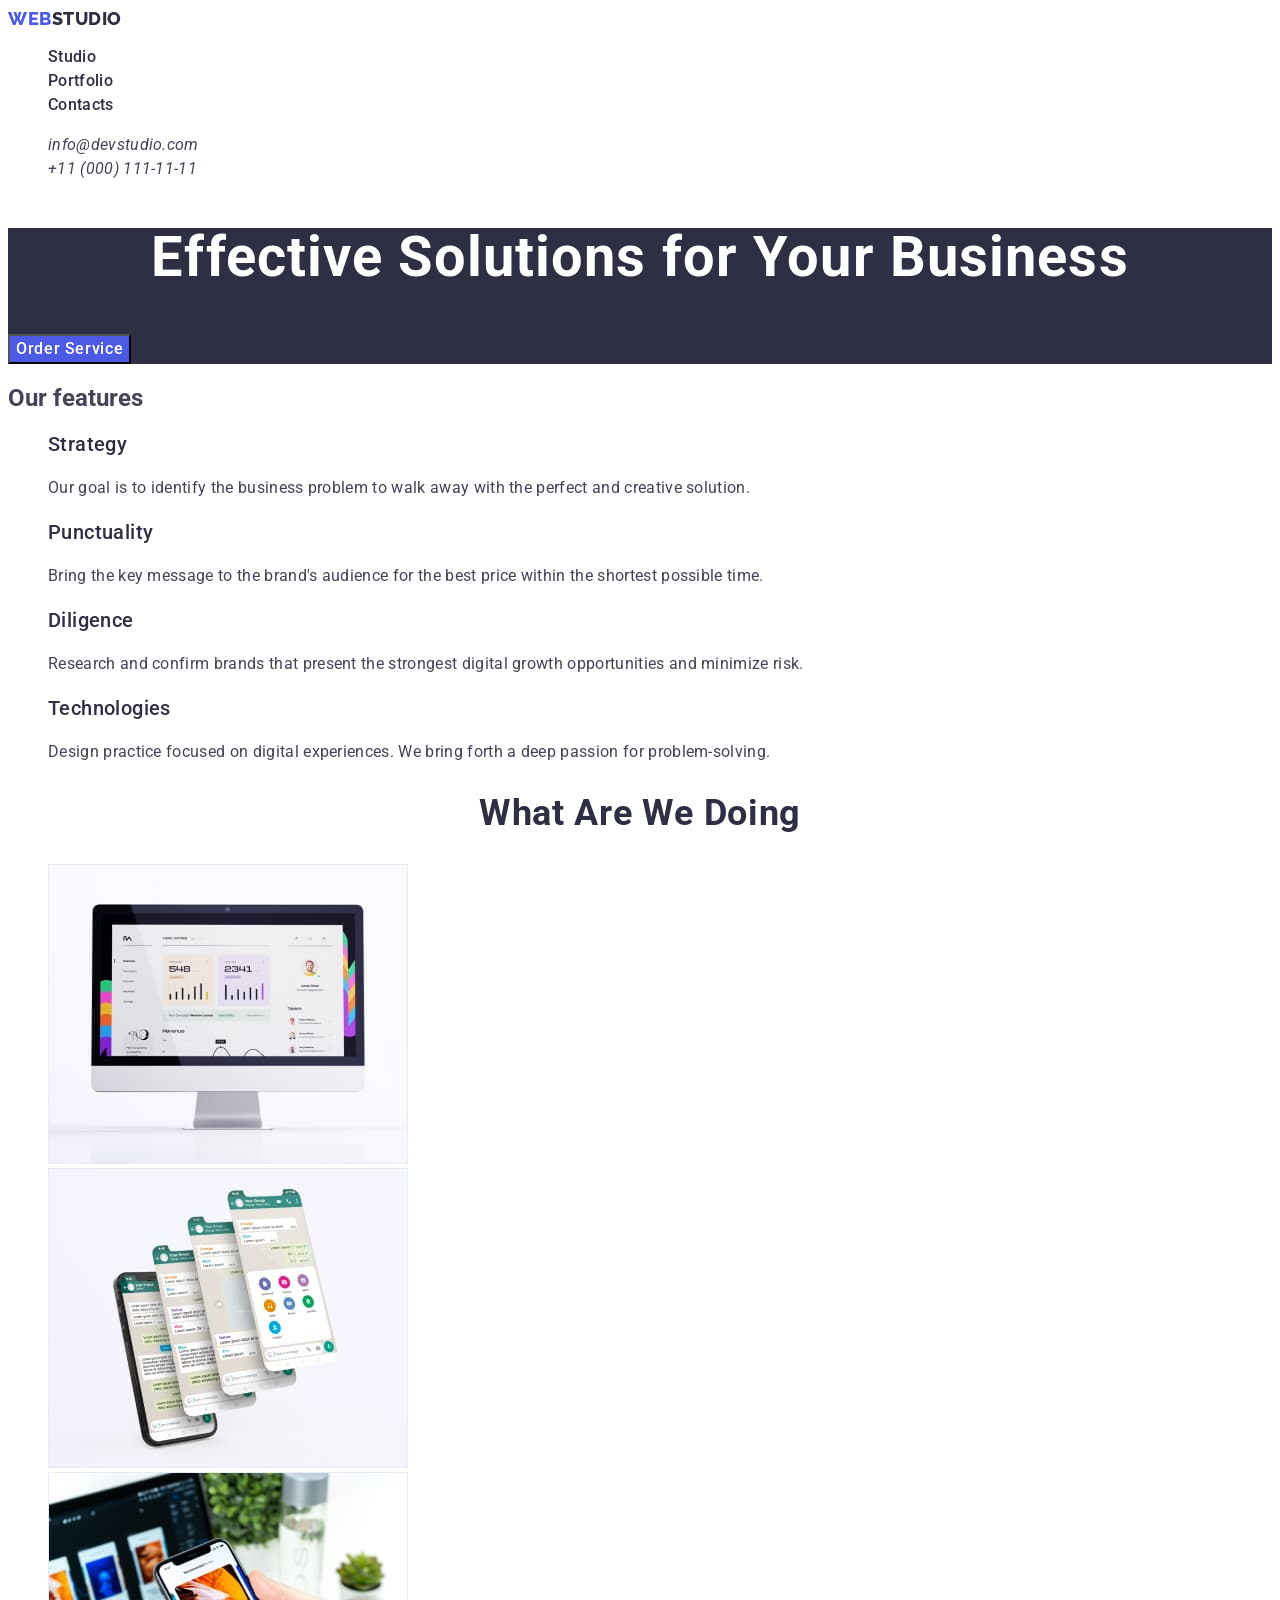
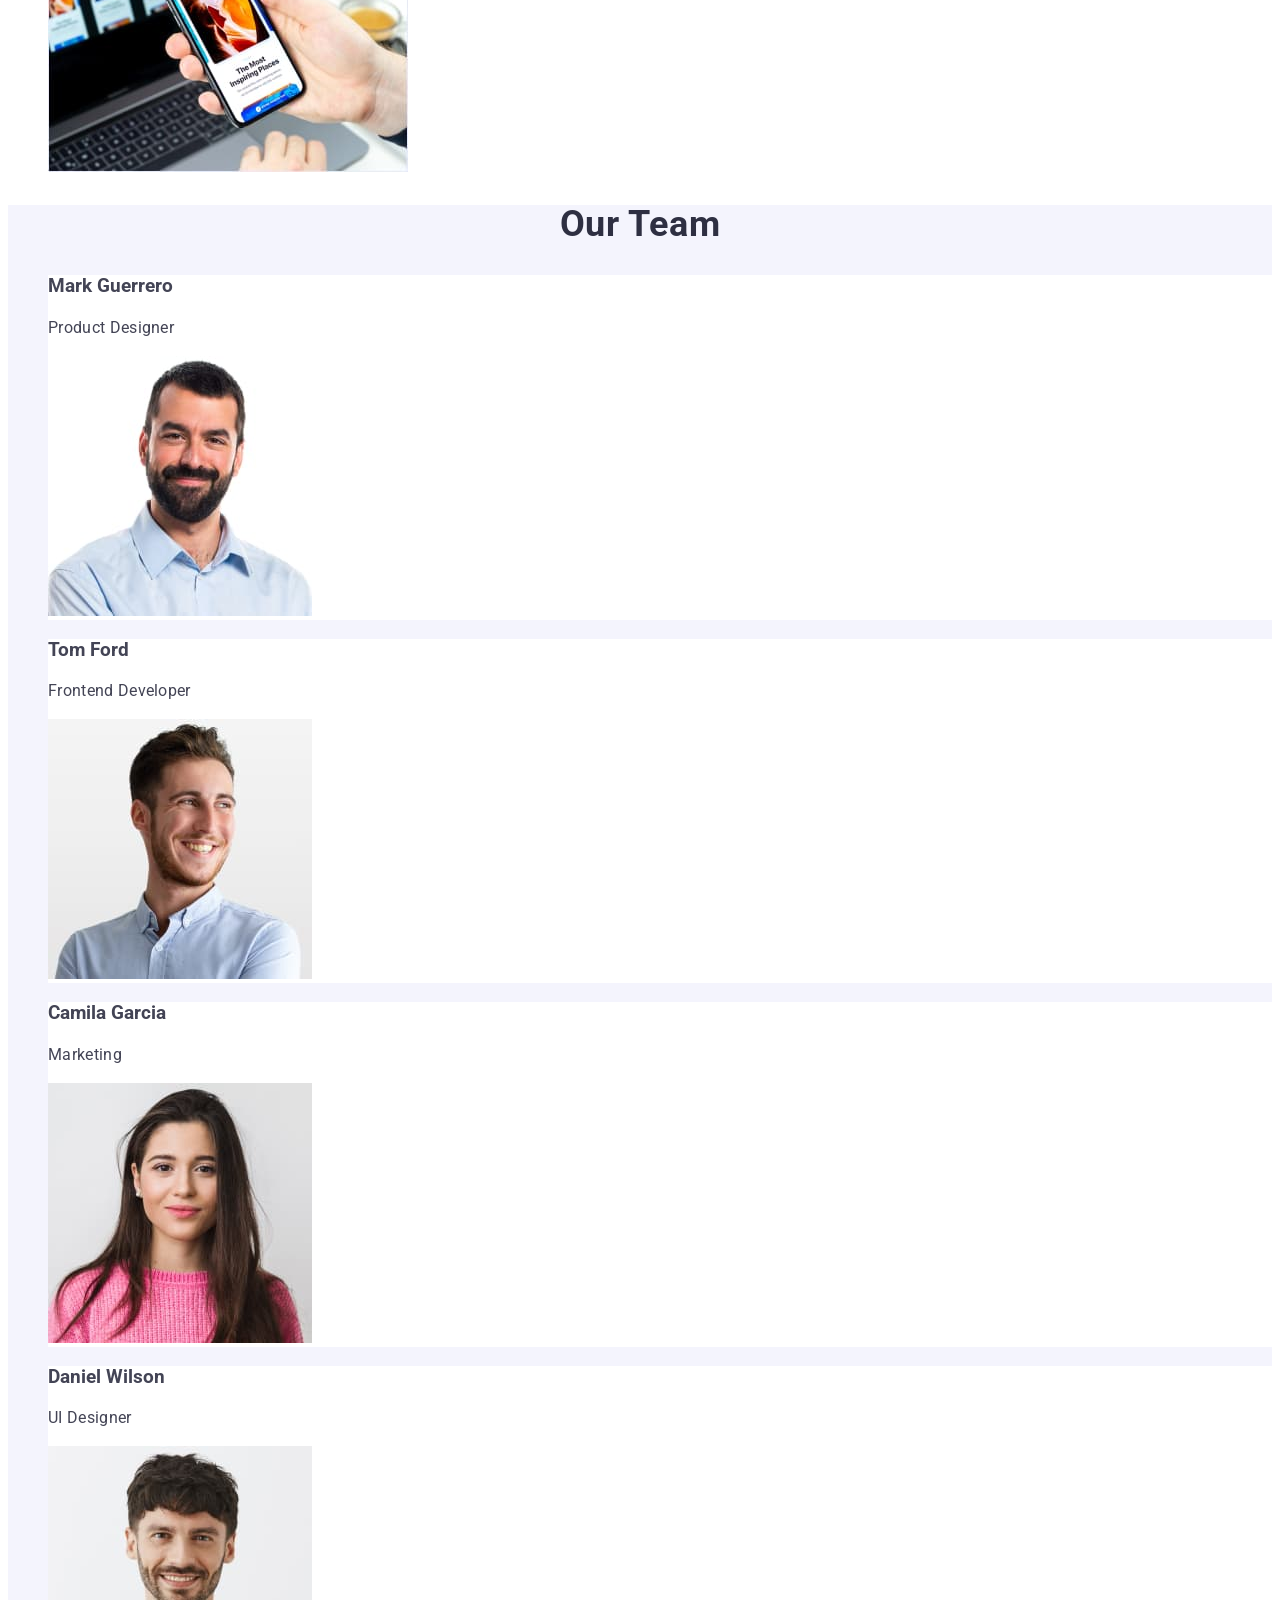
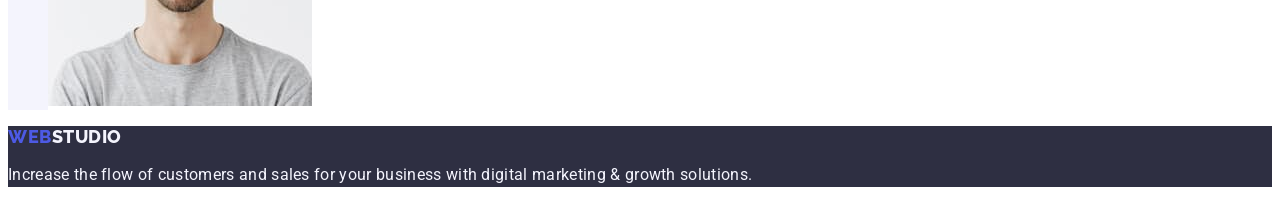
==== index.html @ c3717ebe "changes" ====
<!DOCTYPE html>
<html lang="en">
<head>
    <meta charset="UTF-8">
    <meta name="viewport" content="width=device-width, initial-scale=1.0">
    <title>Home work</title>
    <link rel="preconnect" href="https://fonts.googleapis.com">
    <link rel="preconnect" href="https://fonts.gstatic.com" crossorigin>
    <link href="https://fonts.googleapis.com/css2?family=Raleway:wght@800&family=Roboto:wght@400;500;700;900&display=swap"
        rel="stylesheet">
    <link rel="stylesheet" href="./css/styles.css">
</head>
<body>
    <header>
        <nav class="navigation">
            <a href="./index.html" class="navigation-logo link">
                Web<span class="logo-part">Studio</span>
            </a>

            <ul class="navigation-list list">
               
                <li class="list-item">
                    <a href="./index.html" class="item-link link">Studio</a>
                </li>
               
                <li class="list-item">
                    <a href="./portfolio.html" class="item-link link">Portfolio</a>
                </li>
                
                <li class="list-item">
                    <a href="" class="item-link link">Contacts</a>
                </li>
            
            </ul>
        </nav>

        <address class="contacts">
            <ul class="contacts-list list">
                
                <li class="list-item">
                    <a href="mailto:info@devstudio.com" class="item-link link">info@devstudio.com</a>
                </li>
                
                <li class="list-item">
                    <a href="tel:+110001111111" class="item-link link">+11 (000) 111-11-11</a>
                </li>
            
            </ul>
         </address>
    </header>

    <main>
        
        <section class="hero">
                <h1 class="hero-title">Effective Solutions for Your Business</h1>
                <button type="button" class="hero-button">Order Service</button>
        </section>
        

        <section class="features">
            <h2 class="features-title">Our features</h2>
            <ul class="features-list list">
                <li class="list-item">
                    <h3 class="item-title">Strategy</h3>
                    <p class="item-text">Our goal is to identify the business
                    problem to walk away with the perfect and creative solution.</p>
                </li>
                <li class="list-item">
                    <h3 class="item-title">Punctuality</h3>
                    <p class="item-text">Bring the key message to the brand's audience for the best price within the shortest possible time.</p>
                </li>
                <li class="list-item">
                    <h3 class="item-title">Diligence</h3>
                    <p class="item-text">Research and confirm brands that present the strongest digital growth opportunities and minimize risk.</p>
                </li>
                <li class="list-item">
                    <h3 class="item-title">Technologies</h3>
                    <p class="item-text">Design practice focused on digital experiences. We bring forth a deep passion for problem-solving.</p>
                </li>
            </ul>
        </section>

        <section class="work">
            <h2 class="work-title">What are we doing</h2>
            <ul class="work-list list">
                <li class="work-item">
                    <img src="./images/img1.jpg" alt="Monitor displaying statistics" width="360">
                </li>
                <li class="work-item">
                    <img src="./images/img2(1).jpg" alt="Mobile phone and correspondence" width="360">
                </li>
                <li class="work-item">
                    <img src="./images/img3(1).jpg" alt="Mobile phone and laptop with images on screen" width="360">
                </li>
            </ul>
        </section>

        <section class="team">
            <h2 class="team-title">Our Team</h2>
            <ul class="team-list list">
                <li class="list-item">
                    <h3 class="item title">Mark Guerrero</h3>
                    <p class="item-text">Product Designer</p>
                    <img src="./images/img(1).jpg" alt="photo of a company employee" width="264">
                </li>
                <li class="list-item">
                    <h3 class="item title">Tom Ford</h3>
                    <p class="item-text">Frontend Developer</p>
                    <img src="./images/img(2)(1)(1).jpg" alt="photo of a company employee" width="264">
                </li>
                <li class="list-item">
                    <h3 class="item title">Camila Garcia</h3>
                    <p class="item-text">Marketing</p>
                    <img src="./images/img(3)(1)(1).jpg" alt="photo of a company employee" width="264">
                </li>
                <li class="list-item">
                    <h3 class="item title">Daniel Wilson</h3>
                    <p class="item-text">UI Designer</p>
                    <img src="./images/img(4)(1).jpg" alt="photo of a company employee" width="264">
                </li>
            </ul>
        </section>
    </main>

    <footer class="second-logo">
        <a href="./index.html" class="second-logo-link link">
            Web<span class="second-logo-part">Studio</span>
        </a>
        <p class="second-logo-text">Increase the flow of customers and sales for your business with digital marketing & growth solutions.</p>
    </footer>
</body>
</html>
---- css/styles.css ----
:root {
     --main-text-color: #434455;
     --secondary-text-color: #2E2F42;
     --main-bg-color: #FFF;
     --secobdary-bg-color: #F4F4FD;
     --main-focus-color: #4D5AE5;
     --secondary-focus-color: #404BBF;
}

body {
     font-family: 'Roboto', sans-serif;
     background-color: var(--main-bg-color);
     color: var(--main-text-color)
}

.link {
     text-decoration: none;
}

.list {
     list-style: none;
}

/* logo */

.navigation-logo {
      font-size: 18px;
      font-family: 'Raleway', sans-serif;
      font-weight: 800;
      line-height: 1.17;
      letter-spacing: 0.54px;
      text-transform: uppercase;
      color: var(--main-focus-color);
}

.logo-part {
     color: var(--secondary-text-color);
}

/* Header navigation */

.navigation-list .item-link {
     font-size: 16px;
     font-weight: 500;
     line-height: 1.5;
     letter-spacing: 0.02em;
     color: var(--secondary-text-color);
}

.navigation-list .item-link:hover,
.navigation-list .item-link:focus {
     color: var(--secondary-focus-color);
}

.contacts-list .item-link {
      font-size: 16px;
      line-height: 1.5;
      letter-spacing: 0.02em;
      color: var(--main-text-color);
}

.contacts-list .item-link:hover,
.contacts-list .item-link:focus {
     color: var(--secondary-focus-color);
}

/* Hero section */

.hero {
     background-color: var(--secondary-text-color);
}

.hero-title {
      font-size: 56px;
      font-weight: 700;
      line-height: 1.07;
      letter-spacing: 0.02em;
      text-align: center;
      color: var(--main-bg-color);
}

.hero-button {
      font-size: 16px;
      font-family: 'Roboto', sans-serif;
      font-weight: 500;
      line-height: 1.5;
      letter-spacing: 0.04em;
      background-color: var(--main-focus-color);
      color: var(--main-bg-color);
      cursor: pointer;
}

.hero-button:hover,
.hero-button:focus {
     background-color: var(--secondary-focus-color);
}

/* Features section */

.features-list .item-title {
      font-size: 20px;
      font-family: Roboto;
      font-weight: 500;
      line-height: 1.2;
      letter-spacing: 0.02em;
      color: var(--secondary-text-color);
}

.features-list .item-text {
      font-size: 16px;
      line-height: 1.5;
      letter-spacing: 0.02em;
      color: var(--main-text-color);
}

/* Work section */

.work-title {
      font-size: 36px;
      font-weight: 700;
      line-height: 1.11;
      letter-spacing: 0.02em;
      text-transform: capitalize;
      text-align: center;
      color: var(--secondary-text-color);
}

/* Team section */

.team {
     background-color: var(--secobdary-bg-color);
}

.team-title {
      font-size: 36px;
      font-weight: 700;
      line-height: 1.11;
      letter-spacing: 0.02em;
      text-transform: capitalize;
      text-align: center;
      color: var(--secondary-text-color);
}

.team-list .list-item {
     background-color: var(--main-bg-color);
}

.team-list .item-title {
      font-size: 20px;
      font-weight: 500;
      line-height: 1.2;
      letter-spacing: 0.02em;
      color: var(--secondary-text-color);
}

.team-list .item-text {
      font-size: 16px;
      line-height: 1.5;
      letter-spacing: 0.02em;
      color: var(--main-text-color);
}

/* Footer */

.second-logo {
     background-color: var(--secondary-text-color);
}

.second-logo-link {
      font-size: 18px;
      font-family: 'Raleway', sans-serif;
      font-weight: 800;
      line-height: 1.17;
      letter-spacing: 0.03em;
      text-transform: uppercase;
      color: var(--main-focus-color);
}

.second-logo-part {
     color: var(--secobdary-bg-color);
}

.second-logo-text {
      font-size: 16px;
      line-height: 1.5;
      letter-spacing: 0.02em;
      color: var(--secobdary-bg-color);
}

/* Portfolio services */

.services-list .item-button {
      font-size: 16px;
      font-family: 'Roboto', sans-serif;
      font-weight: 500;
      line-height: 1.5;
      letter-spacing: 0.04em;
      color: var(--main-focus-color);
      background-color: var(--secobdary-bg-color);
      cursor: pointer;
}

.services-list .item-button:hover,
.services-list .item-button:focus {
     color: var(--main-bg-color);
     background-color: var(--secondary-focus-color);
}

/* Images */

.images-list .item-title {
      font-size: 20px;
      font-weight: 500;
      line-height: 1.2;
      letter-spacing: 0.02em;
      color: var(--secondary-text-color);
}

.images-list .item-text {
      font-size: 16px;
      line-height: 1.5;
      letter-spacing: 0.02em;
      color: var(--main-text-color)
}
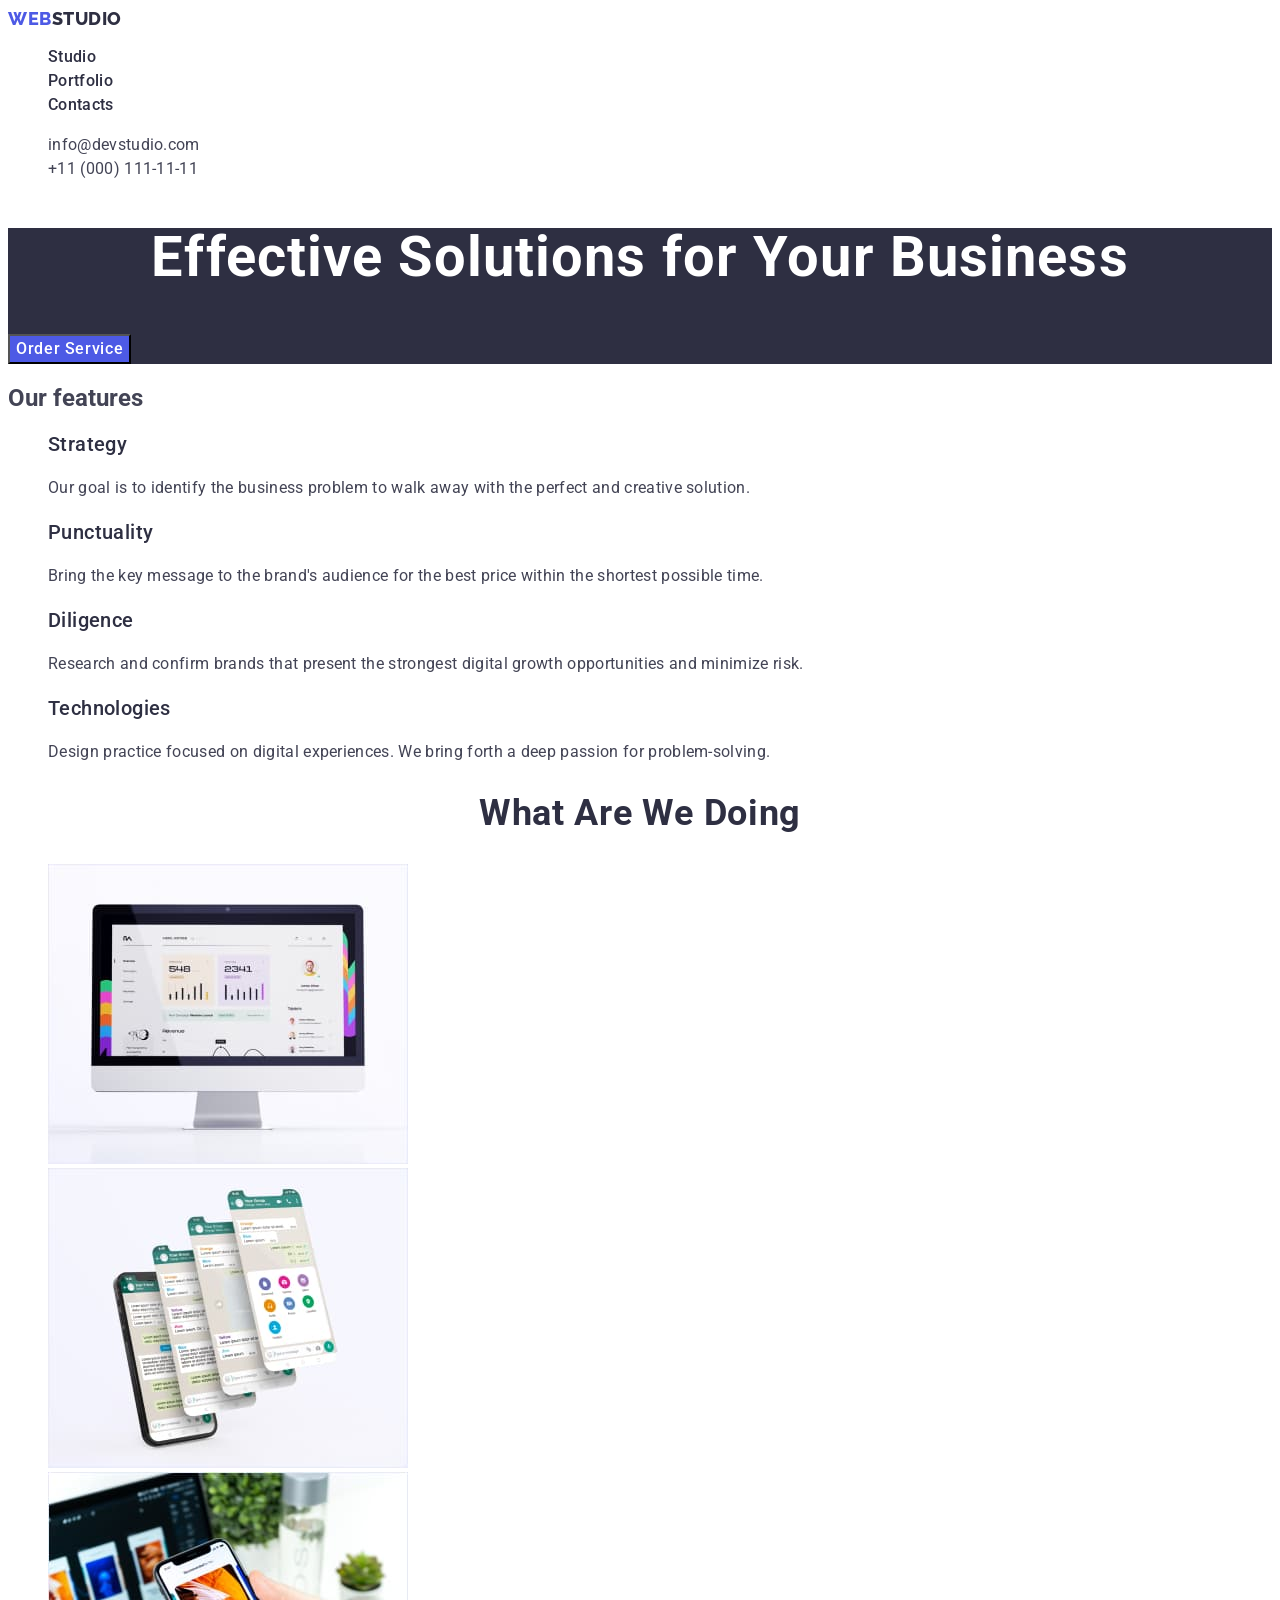
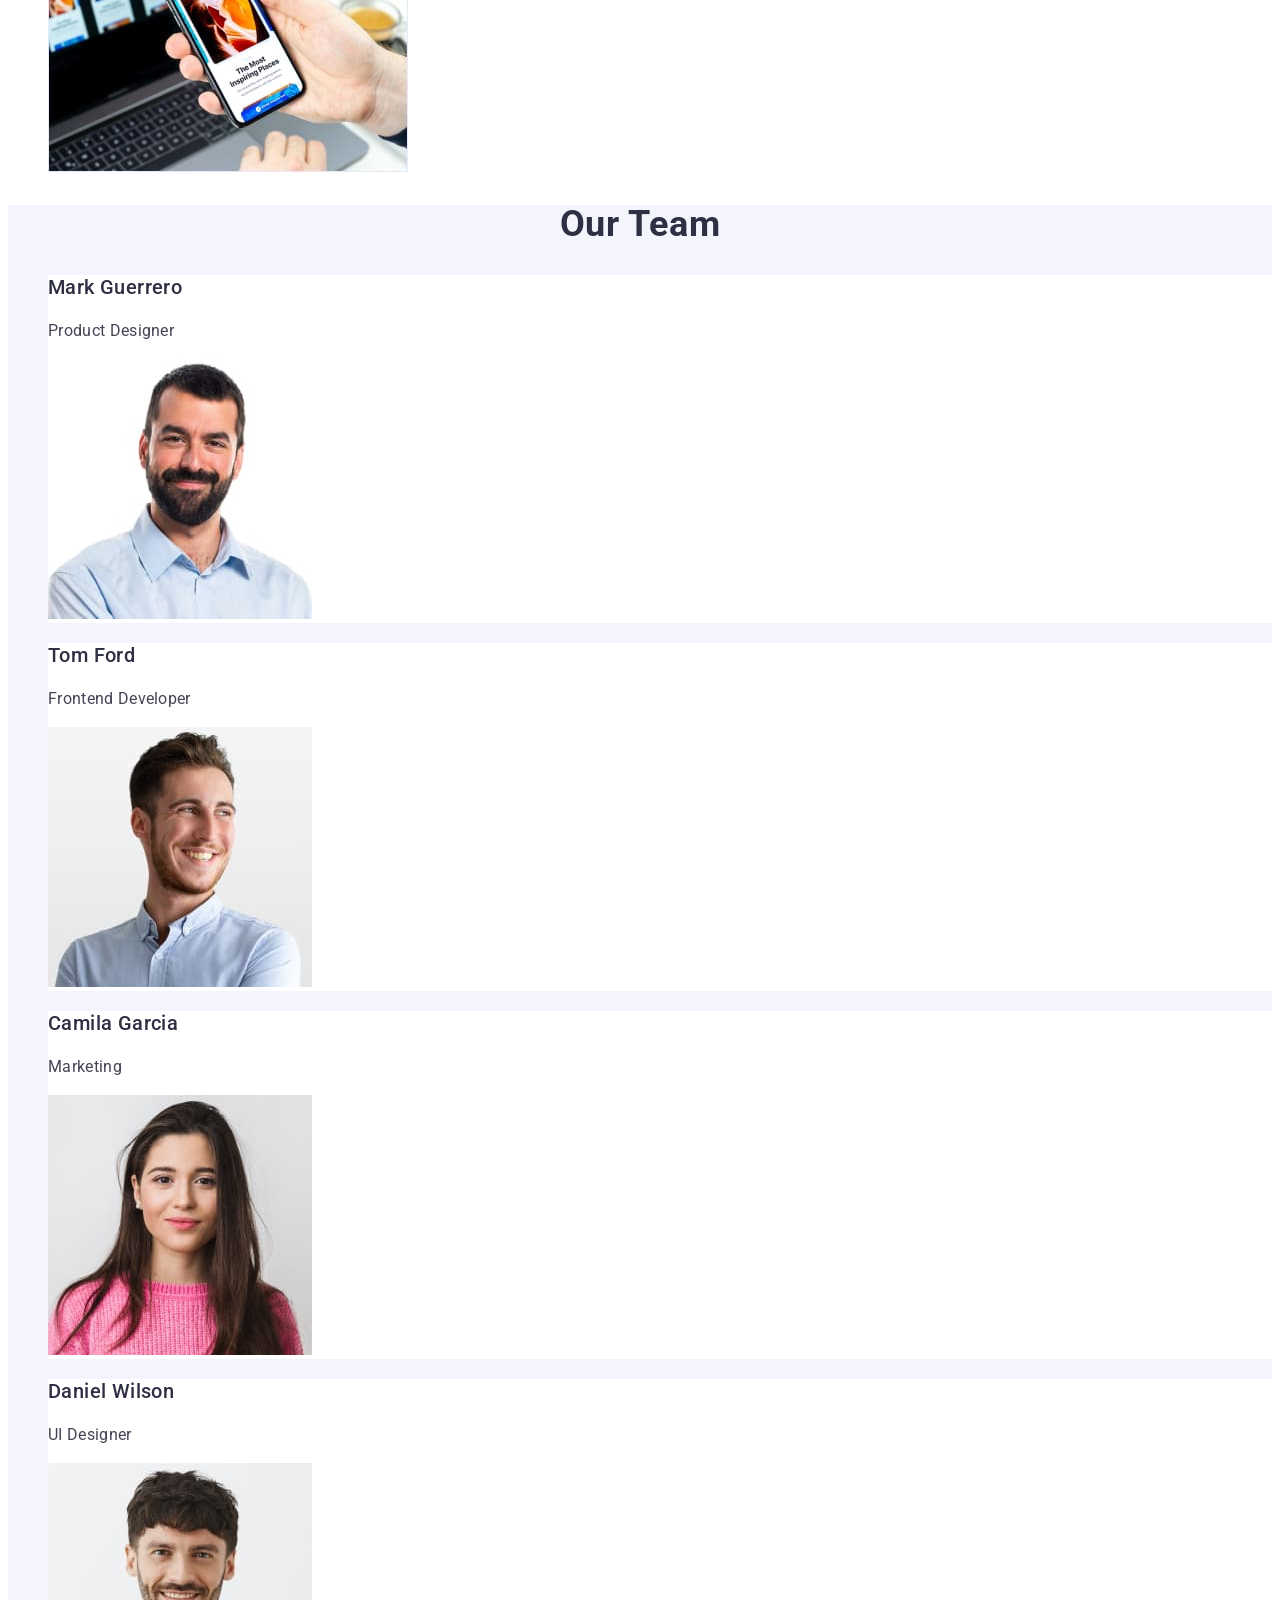
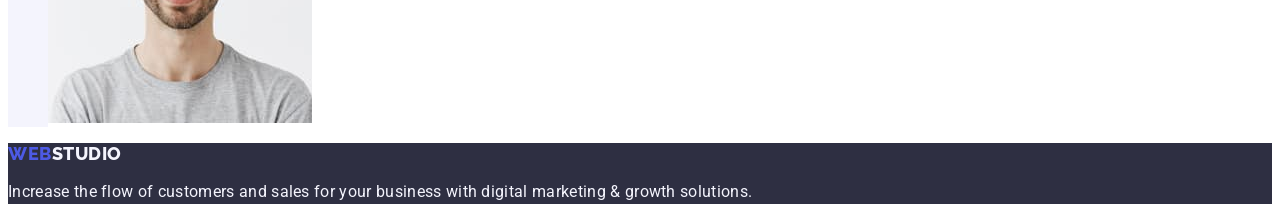
==== commit 7fc6967f: "changes" ====
--- a/index.html
+++ b/index.html
@@ -34,7 +34,7 @@
             </ul>
         </nav>
 
-        <address class="contacts">
+        <address class="contacts-nav">
             <ul class="contacts-list list">
                 
                 <li class="list-item">
@@ -99,22 +99,22 @@
             <h2 class="team-title">Our Team</h2>
             <ul class="team-list list">
                 <li class="list-item">
-                    <h3 class="item title">Mark Guerrero</h3>
+                    <h3 class="item-title">Mark Guerrero</h3>
                     <p class="item-text">Product Designer</p>
                     <img src="./images/img(1).jpg" alt="photo of a company employee" width="264">
                 </li>
                 <li class="list-item">
-                    <h3 class="item title">Tom Ford</h3>
+                    <h3 class="item-title">Tom Ford</h3>
                     <p class="item-text">Frontend Developer</p>
                     <img src="./images/img(2)(1)(1).jpg" alt="photo of a company employee" width="264">
                 </li>
                 <li class="list-item">
-                    <h3 class="item title">Camila Garcia</h3>
+                    <h3 class="item-title">Camila Garcia</h3>
                     <p class="item-text">Marketing</p>
                     <img src="./images/img(3)(1)(1).jpg" alt="photo of a company employee" width="264">
                 </li>
                 <li class="list-item">
-                    <h3 class="item title">Daniel Wilson</h3>
+                    <h3 class="item-title">Daniel Wilson</h3>
                     <p class="item-text">UI Designer</p>
                     <img src="./images/img(4)(1).jpg" alt="photo of a company employee" width="264">
                 </li>
--- a/css/styles.css
+++ b/css/styles.css
@@ -52,6 +52,10 @@
      color: var(--secondary-focus-color);
 }
 
+.contacts-nav {
+     font-style: normal;
+}
+
 .contacts-list .item-link {
       font-size: 16px;
       line-height: 1.5;
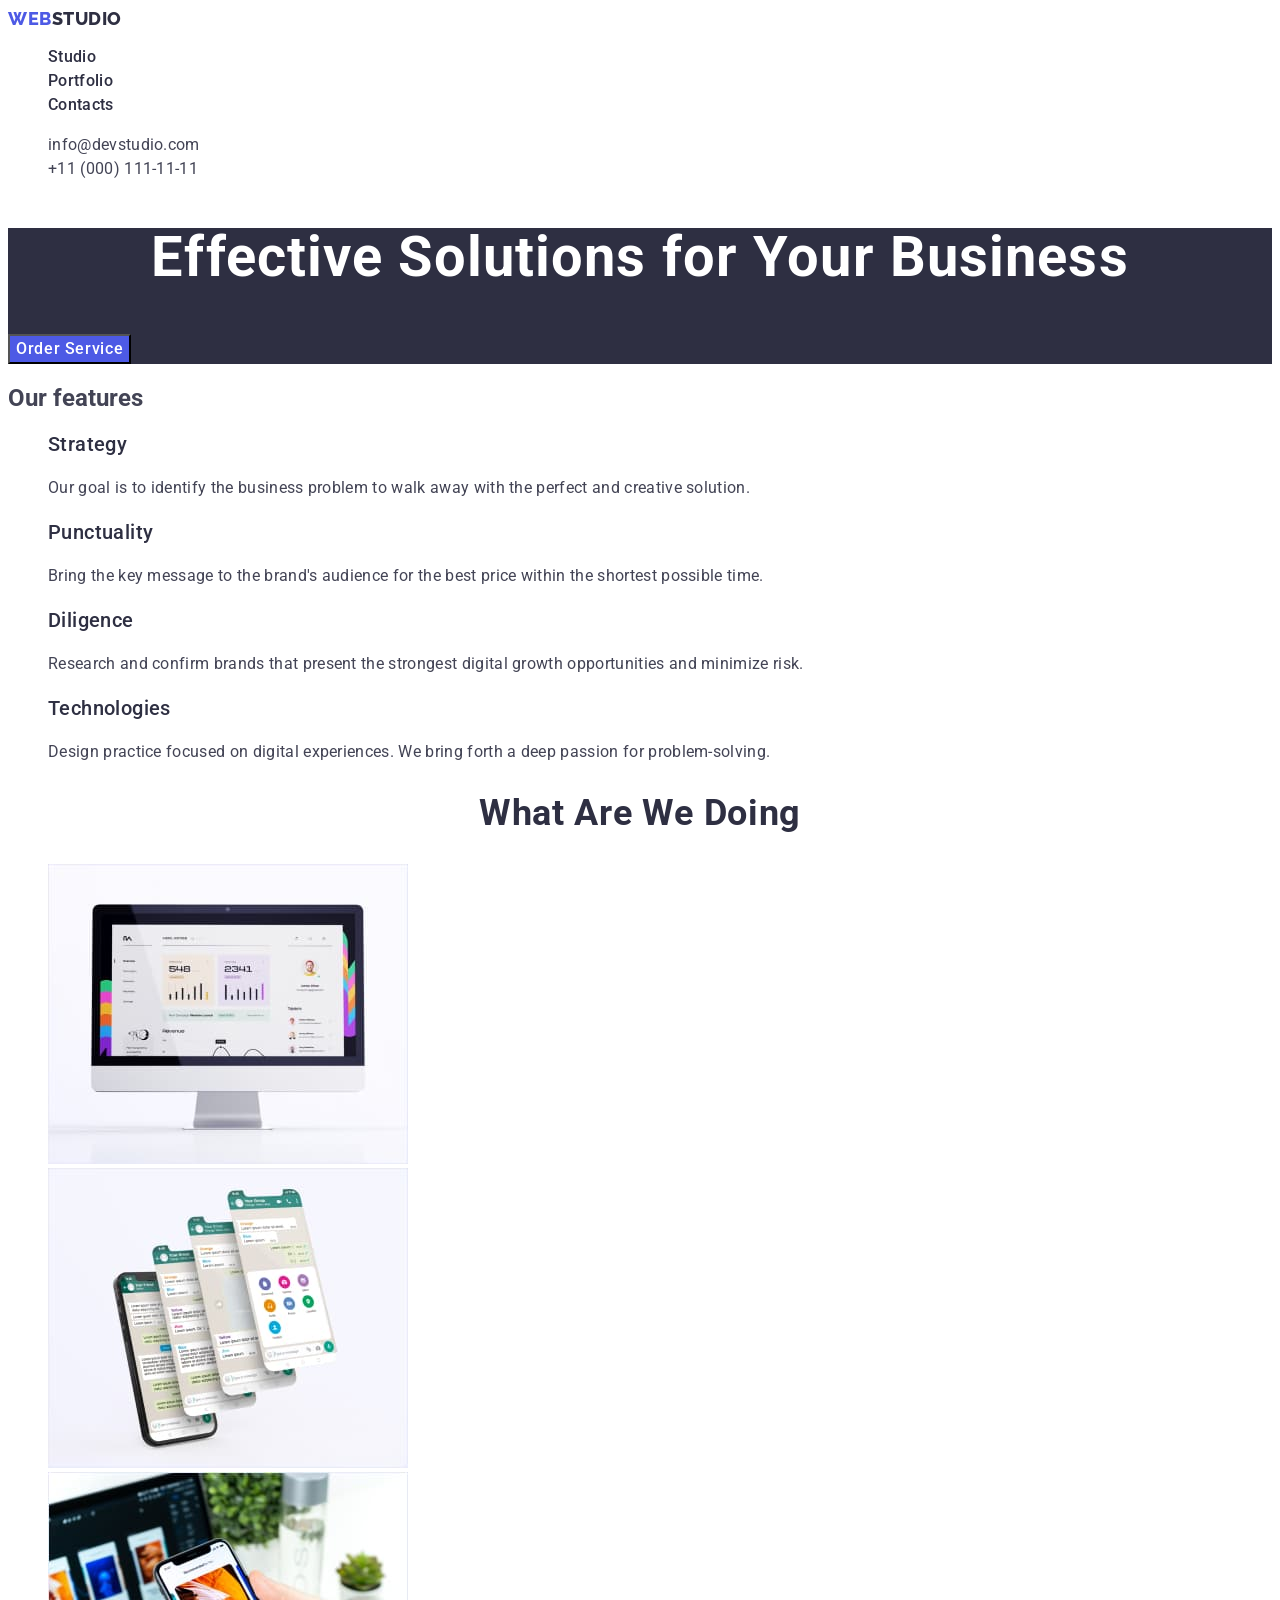
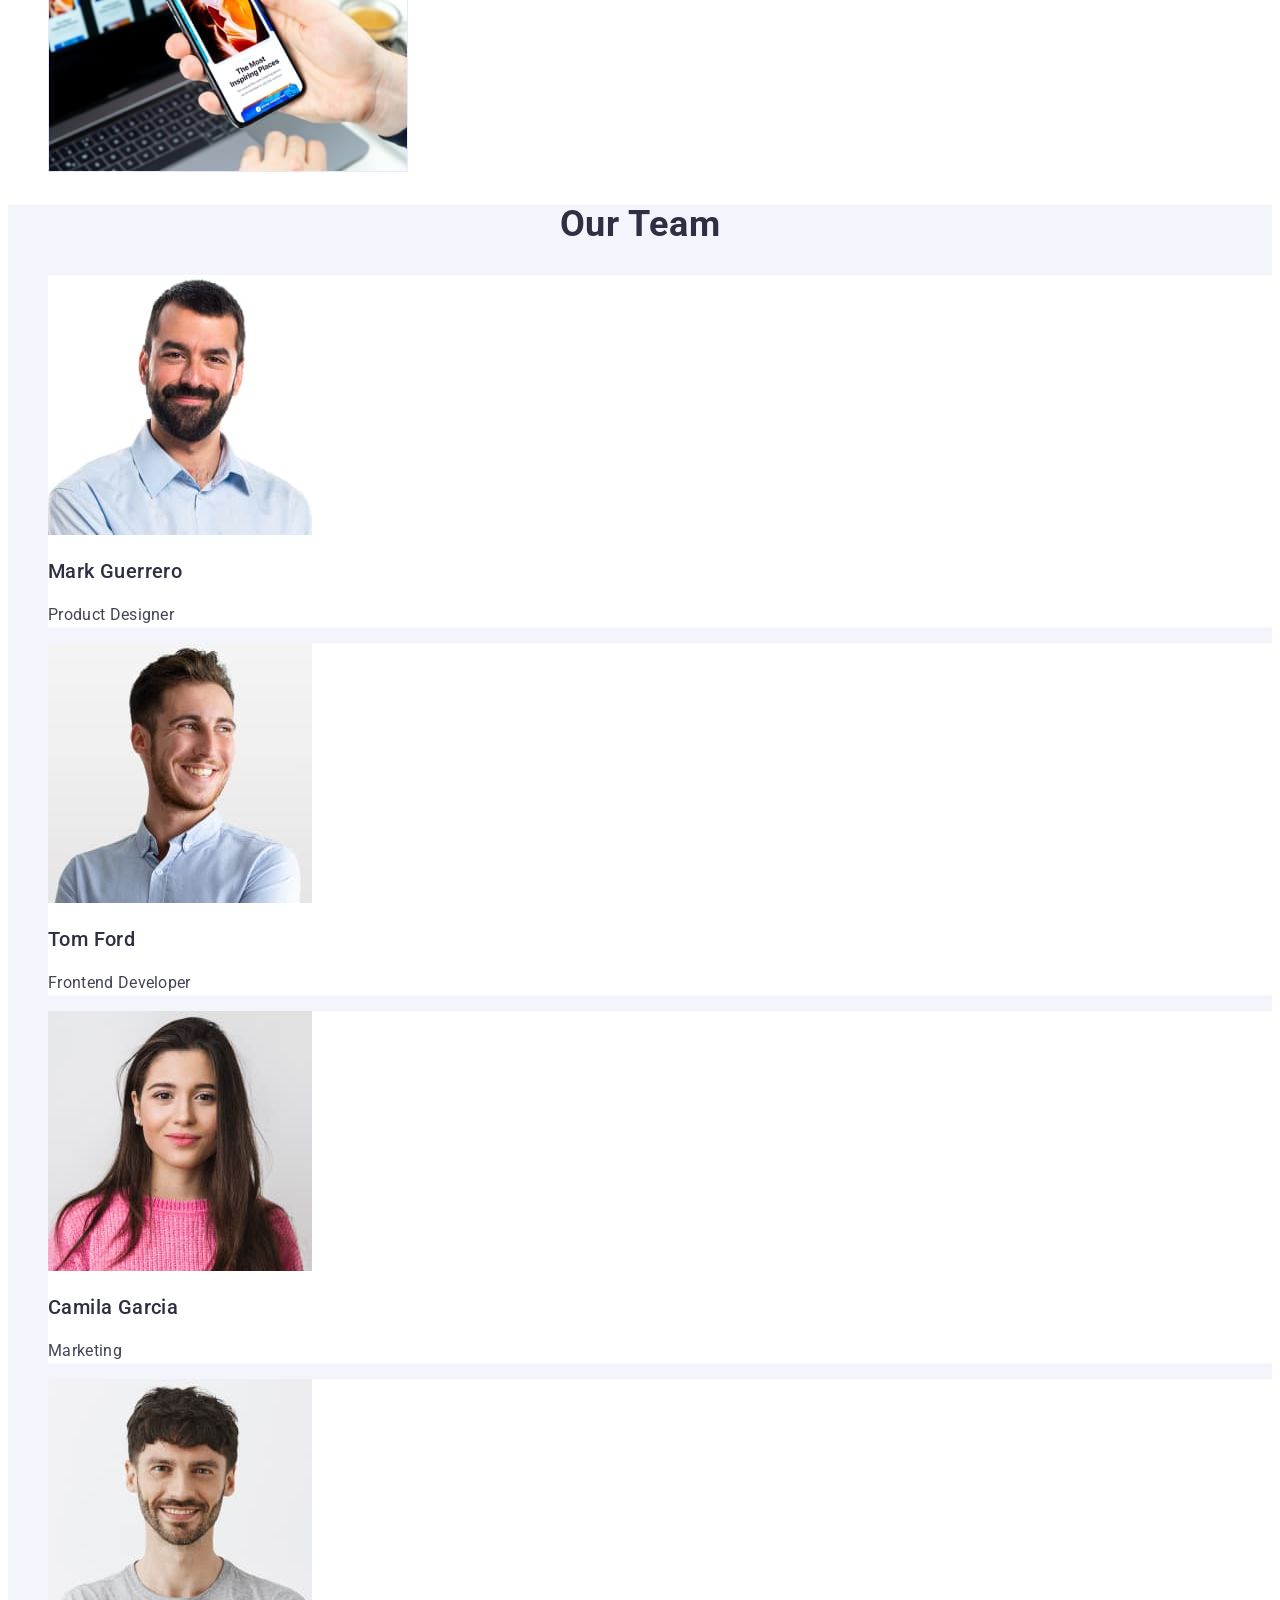
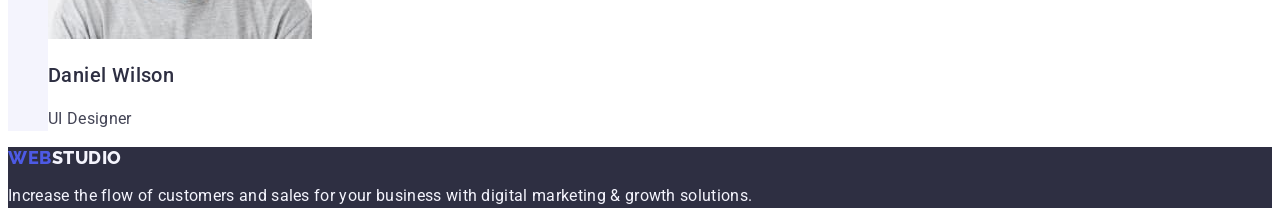
==== commit 0f676f80: "changes" ====
--- a/index.html
+++ b/index.html
@@ -99,24 +99,24 @@
             <h2 class="team-title">Our Team</h2>
             <ul class="team-list list">
                 <li class="list-item">
+                    <img src="./images/img(1).jpg" alt="photo of a company employee" width="264">
                     <h3 class="item-title">Mark Guerrero</h3>
                     <p class="item-text">Product Designer</p>
-                    <img src="./images/img(1).jpg" alt="photo of a company employee" width="264">
                 </li>
                 <li class="list-item">
+                    <img src="./images/img(2)(1)(1).jpg" alt="photo of a company employee" width="264">
                     <h3 class="item-title">Tom Ford</h3>
                     <p class="item-text">Frontend Developer</p>
-                    <img src="./images/img(2)(1)(1).jpg" alt="photo of a company employee" width="264">
                 </li>
                 <li class="list-item">
+                    <img src="./images/img(3)(1)(1).jpg" alt="photo of a company employee" width="264">
                     <h3 class="item-title">Camila Garcia</h3>
                     <p class="item-text">Marketing</p>
-                    <img src="./images/img(3)(1)(1).jpg" alt="photo of a company employee" width="264">
                 </li>
                 <li class="list-item">
+                    <img src="./images/img(4)(1).jpg" alt="photo of a company employee" width="264">
                     <h3 class="item-title">Daniel Wilson</h3>
                     <p class="item-text">UI Designer</p>
-                    <img src="./images/img(4)(1).jpg" alt="photo of a company employee" width="264">
                 </li>
             </ul>
         </section>
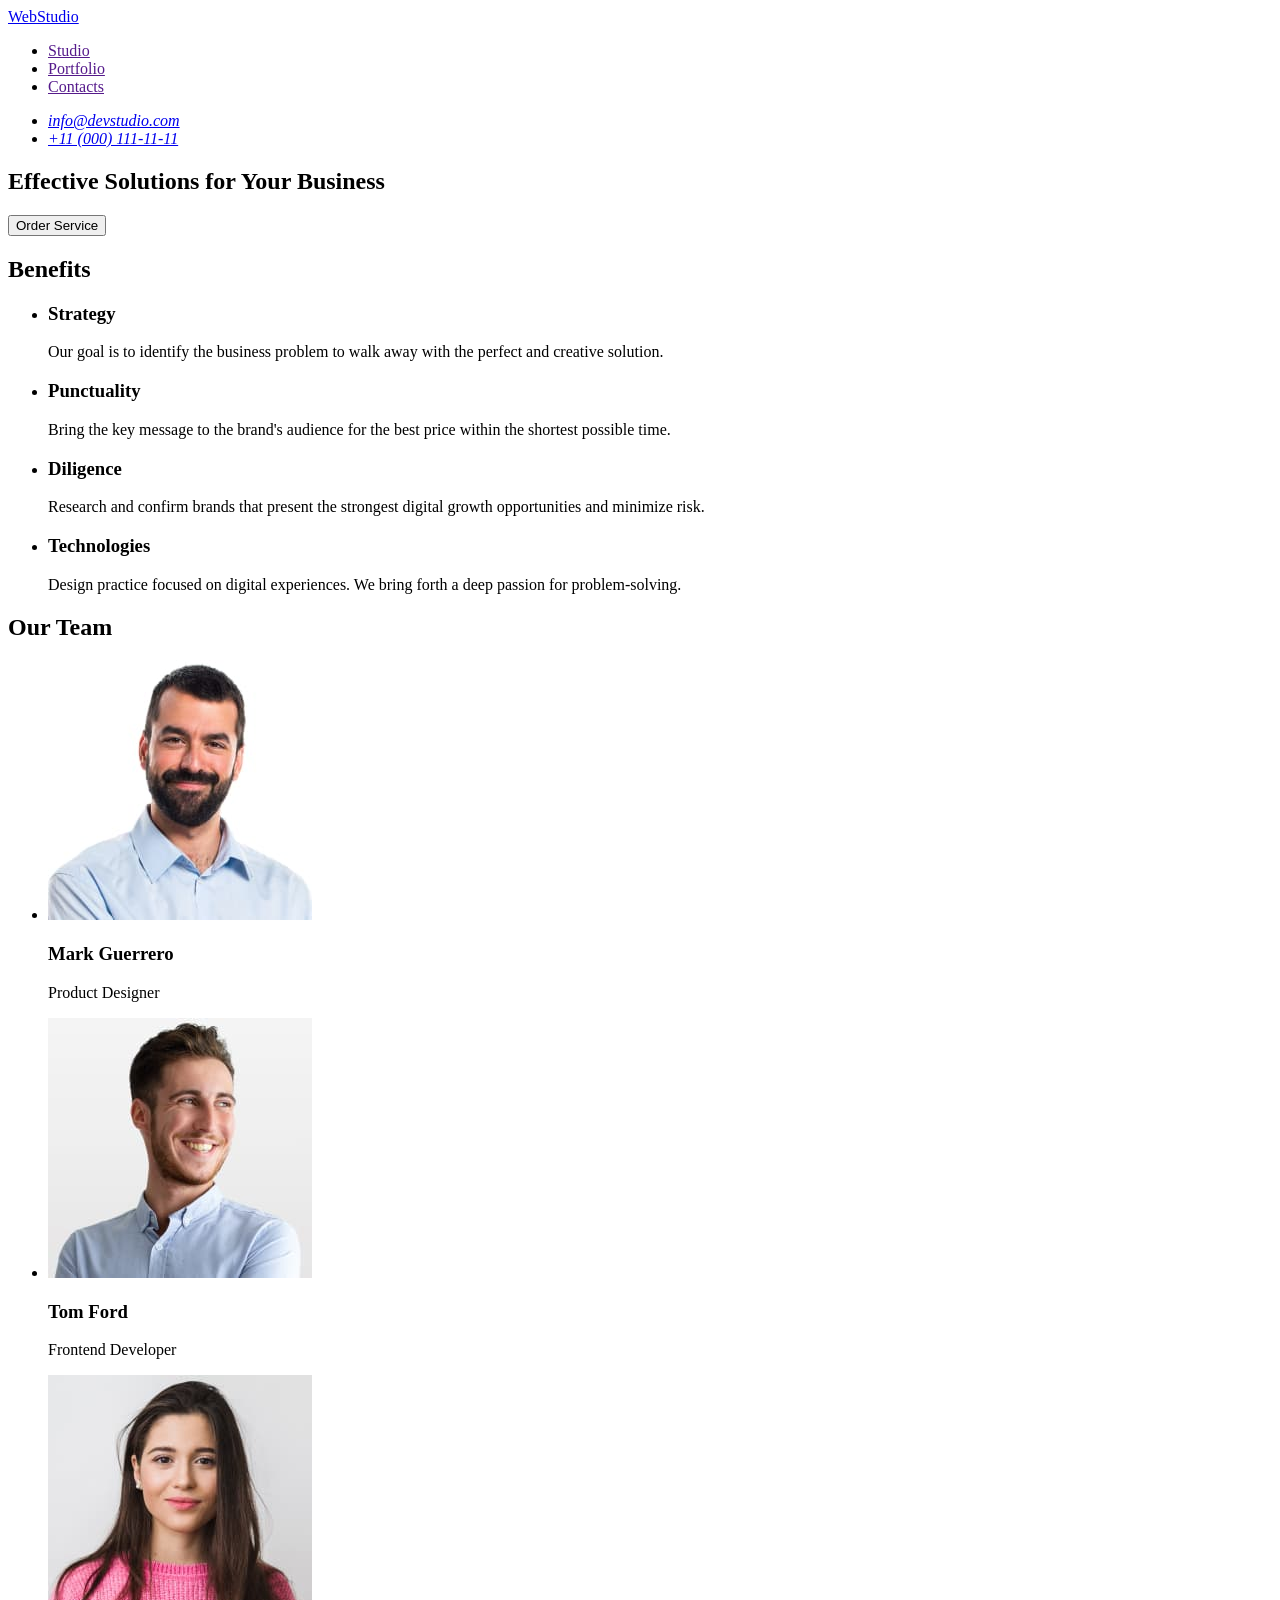
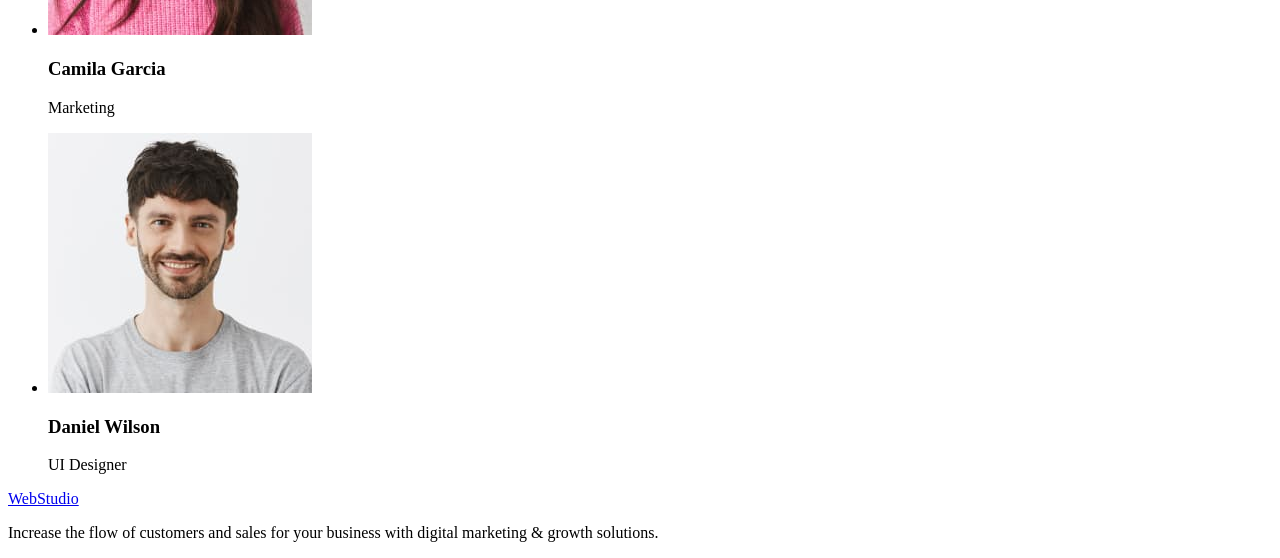
==== commit 14914a70: "Initial commit" ====
--- a/index.html
+++ b/index.html
@@ -1,132 +1,114 @@
 <!DOCTYPE html>
 <html lang="en">
+
 <head>
     <meta charset="UTF-8">
     <meta name="viewport" content="width=device-width, initial-scale=1.0">
-    <title>Home work</title>
-    <link rel="preconnect" href="https://fonts.googleapis.com">
-    <link rel="preconnect" href="https://fonts.gstatic.com" crossorigin>
-    <link href="https://fonts.googleapis.com/css2?family=Raleway:wght@800&family=Roboto:wght@400;500;700;900&display=swap"
-        rel="stylesheet">
-    <link rel="stylesheet" href="./css/styles.css">
+    <title>WebStudio</title>
 </head>
+
 <body>
+    <!--Navigation-->
     <header>
-        <nav class="navigation">
-            <a href="./index.html" class="navigation-logo link">
-                Web<span class="logo-part">Studio</span>
-            </a>
-
-            <ul class="navigation-list list">
-               
-                <li class="list-item">
-                    <a href="./index.html" class="item-link link">Studio</a>
+        <nav>
+            <a href="./index.html">WebStudio</a>
+            <ul>
+                <li>
+                    <a href="">Studio</a>
                 </li>
-               
-                <li class="list-item">
-                    <a href="./portfolio.html" class="item-link link">Portfolio</a>
+                <li>
+                    <a href="">Portfolio</a>
                 </li>
-                
-                <li class="list-item">
-                    <a href="" class="item-link link">Contacts</a>
+                <li>
+                    <a href="">Contacts</a>
                 </li>
-            
             </ul>
         </nav>
-
-        <address class="contacts-nav">
-            <ul class="contacts-list list">
-                
-                <li class="list-item">
-                    <a href="mailto:info@devstudio.com" class="item-link link">info@devstudio.com</a>
+        <address>
+            <ul>
+                <li>
+                    <a href="mailto:info@devstudio.com">info@devstudio.com</a>
                 </li>
-                
-                <li class="list-item">
-                    <a href="tel:+110001111111" class="item-link link">+11 (000) 111-11-11</a>
+                <li>
+                    <a href="tel:+110001111111">+11 (000) 111-11-11</a>
                 </li>
-            
             </ul>
-         </address>
+        </address>
     </header>
 
     <main>
-        
-        <section class="hero">
-                <h1 class="hero-title">Effective Solutions for Your Business</h1>
-                <button type="button" class="hero-button">Order Service</button>
+        <!--Hero section-->
+        <section>
+            <h1>Effective Solutions for Your Business</h1>
+            <button type="button">Order Service</button>
         </section>
-        
-
-        <section class="features">
-            <h2 class="features-title">Our features</h2>
-            <ul class="features-list list">
-                <li class="list-item">
-                    <h3 class="item-title">Strategy</h3>
-                    <p class="item-text">Our goal is to identify the business
-                    problem to walk away with the perfect and creative solution.</p>
+        <!--Benefits section-->
+        <section>
+            <h2>Benefits</h2>
+            <ul>
+                <li>
+                    <h3>Strategy</h3>
+                    <p>Our goal is to identify the business
+                        problem to walk away with the perfect and creative solution.
+                    </p>
                 </li>
-                <li class="list-item">
-                    <h3 class="item-title">Punctuality</h3>
-                    <p class="item-text">Bring the key message to the brand's audience for the best price within the shortest possible time.</p>
+                <li>
+                    <h3>Punctuality</h3>
+                    <p>Bring the key message to the brand's audience
+                        for the best price within the shortest possible
+                        time.
+                    </p>
                 </li>
-                <li class="list-item">
-                    <h3 class="item-title">Diligence</h3>
-                    <p class="item-text">Research and confirm brands that present the strongest digital growth opportunities and minimize risk.</p>
+                <li>
+                    <h3>Diligence</h3>
+                    <p>Research and confirm brands that present the strongest
+                        digital growth opportunities and minimize
+                        risk.
+                    </p>
                 </li>
-                <li class="list-item">
-                    <h3 class="item-title">Technologies</h3>
-                    <p class="item-text">Design practice focused on digital experiences. We bring forth a deep passion for problem-solving.</p>
+                <li>
+                    <h3>Technologies</h3>
+                    <p>Design practice focused on digital experiences.
+                        We bring forth a deep passion for
+                        problem-solving.
+                    </p>
                 </li>
             </ul>
         </section>
-
-        <section class="work">
-            <h2 class="work-title">What are we doing</h2>
-            <ul class="work-list list">
-                <li class="work-item">
-                    <img src="./images/img1.jpg" alt="Monitor displaying statistics" width="360">
+        <!--Team section-->
+        <section>
+            <h2>Our Team</h2>
+            <ul>
+                <li>
+                    <img src="./images/mark.jpg" alt="worker Mark" width="264" height="260">
+                    <h3>Mark Guerrero</h3>
+                    <p>Product Designer</p>
                 </li>
-                <li class="work-item">
-                    <img src="./images/img2(1).jpg" alt="Mobile phone and correspondence" width="360">
+                <li>
+                    <img src="./images/tom.jpg" alt="worker Tom" width="264" height="260">
+                    <h3>Tom Ford</h3>
+                    <p>Frontend Developer</p>
                 </li>
-                <li class="work-item">
-                    <img src="./images/img3(1).jpg" alt="Mobile phone and laptop with images on screen" width="360">
+                <li>
+                    <img src="./images/camila.jpg" alt="worker Camila" width="264" height="260">
+                    <h3>Camila Garcia</h3>
+                    <p>Marketing</p>
                 </li>
-            </ul>
-        </section>
-
-        <section class="team">
-            <h2 class="team-title">Our Team</h2>
-            <ul class="team-list list">
-                <li class="list-item">
-                    <img src="./images/img(1).jpg" alt="photo of a company employee" width="264">
-                    <h3 class="item-title">Mark Guerrero</h3>
-                    <p class="item-text">Product Designer</p>
-                </li>
-                <li class="list-item">
-                    <img src="./images/img(2)(1)(1).jpg" alt="photo of a company employee" width="264">
-                    <h3 class="item-title">Tom Ford</h3>
-                    <p class="item-text">Frontend Developer</p>
-                </li>
-                <li class="list-item">
-                    <img src="./images/img(3)(1)(1).jpg" alt="photo of a company employee" width="264">
-                    <h3 class="item-title">Camila Garcia</h3>
-                    <p class="item-text">Marketing</p>
-                </li>
-                <li class="list-item">
-                    <img src="./images/img(4)(1).jpg" alt="photo of a company employee" width="264">
-                    <h3 class="item-title">Daniel Wilson</h3>
-                    <p class="item-text">UI Designer</p>
+                <li>
+                    <img src="./images/daniel.jpg" alt="worker Daniel" width="264" height="260">
+                    <h3>Daniel Wilson</h3>
+                    <p>UI Designer</p>
                 </li>
             </ul>
         </section>
     </main>
 
-    <footer class="second-logo">
-        <a href="./index.html" class="second-logo-link link">
-            Web<span class="second-logo-part">Studio</span>
-        </a>
-        <p class="second-logo-text">Increase the flow of customers and sales for your business with digital marketing & growth solutions.</p>
+    <footer>
+        <a href="./index.html">WebStudio</a>
+        <p>Increase the flow of customers and sales for your business
+            with digital marketing & growth solutions.
+        </p>
     </footer>
 </body>
+
 </html>
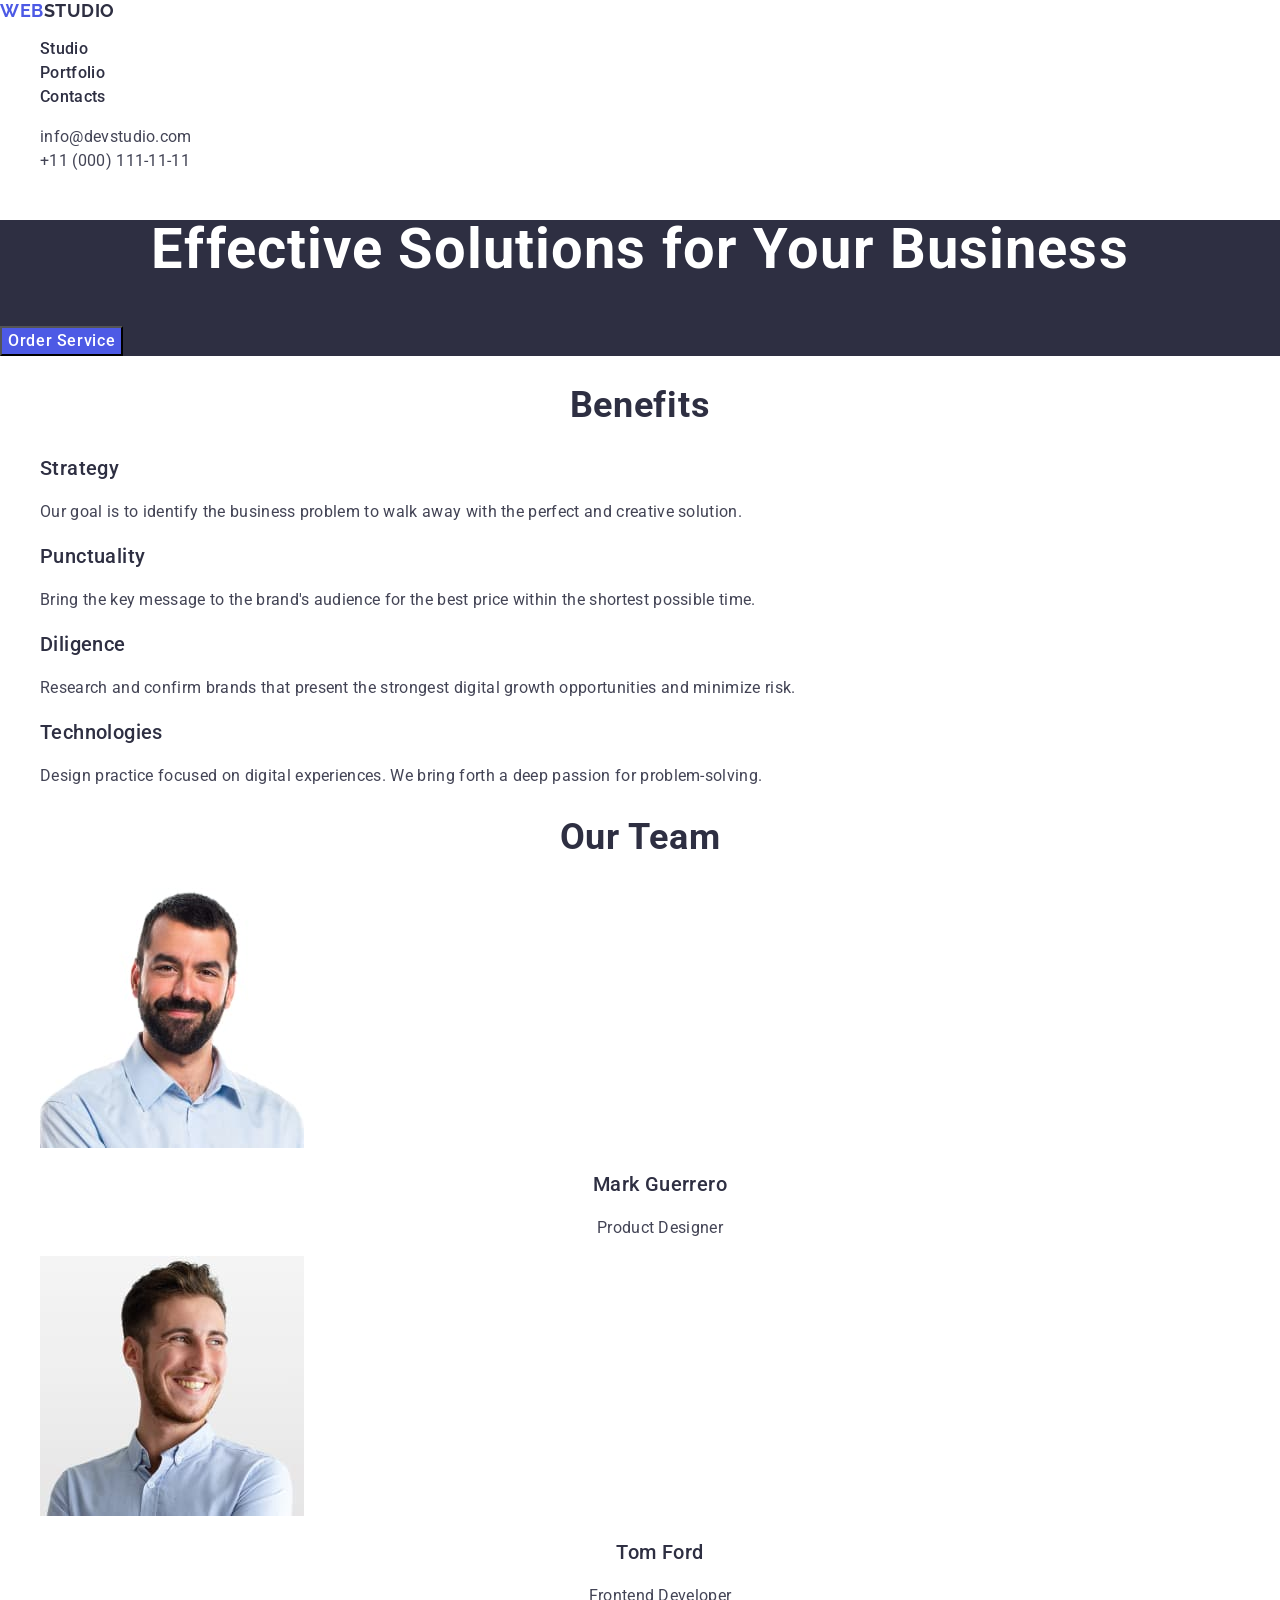
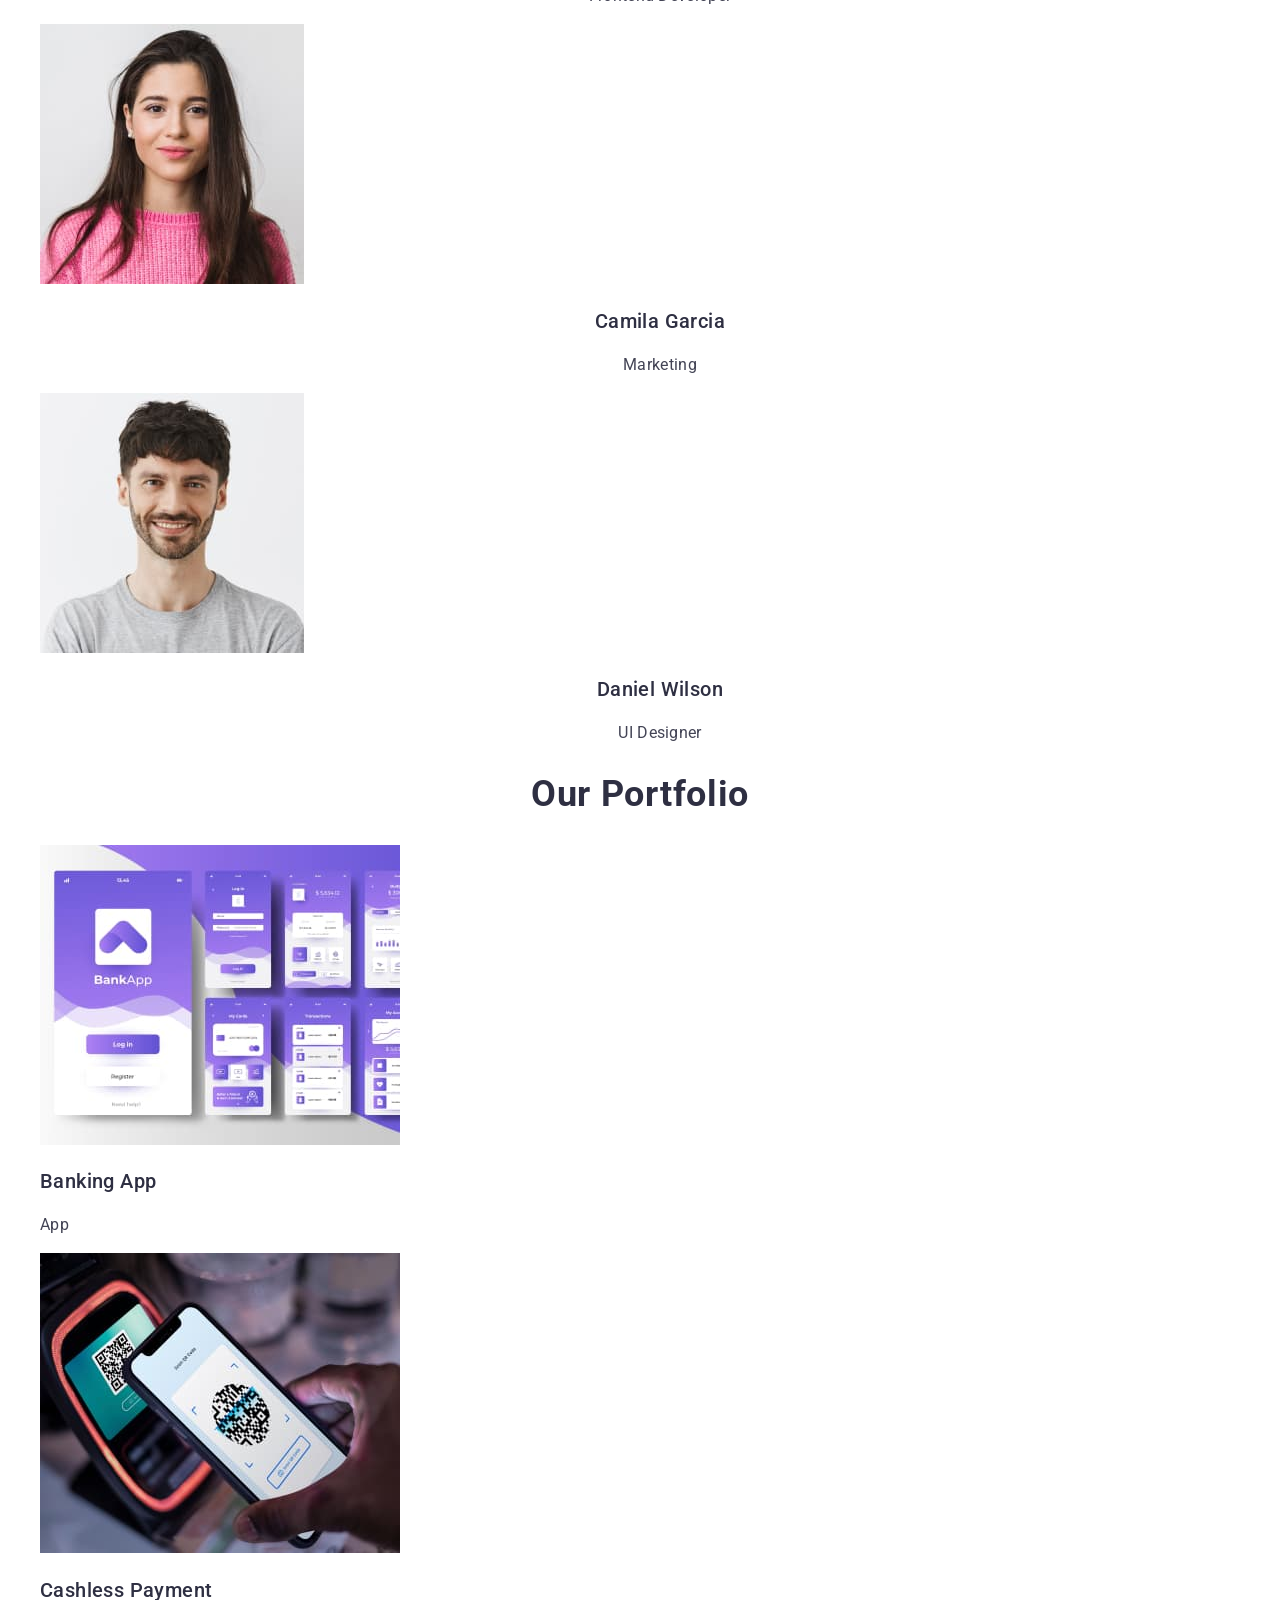
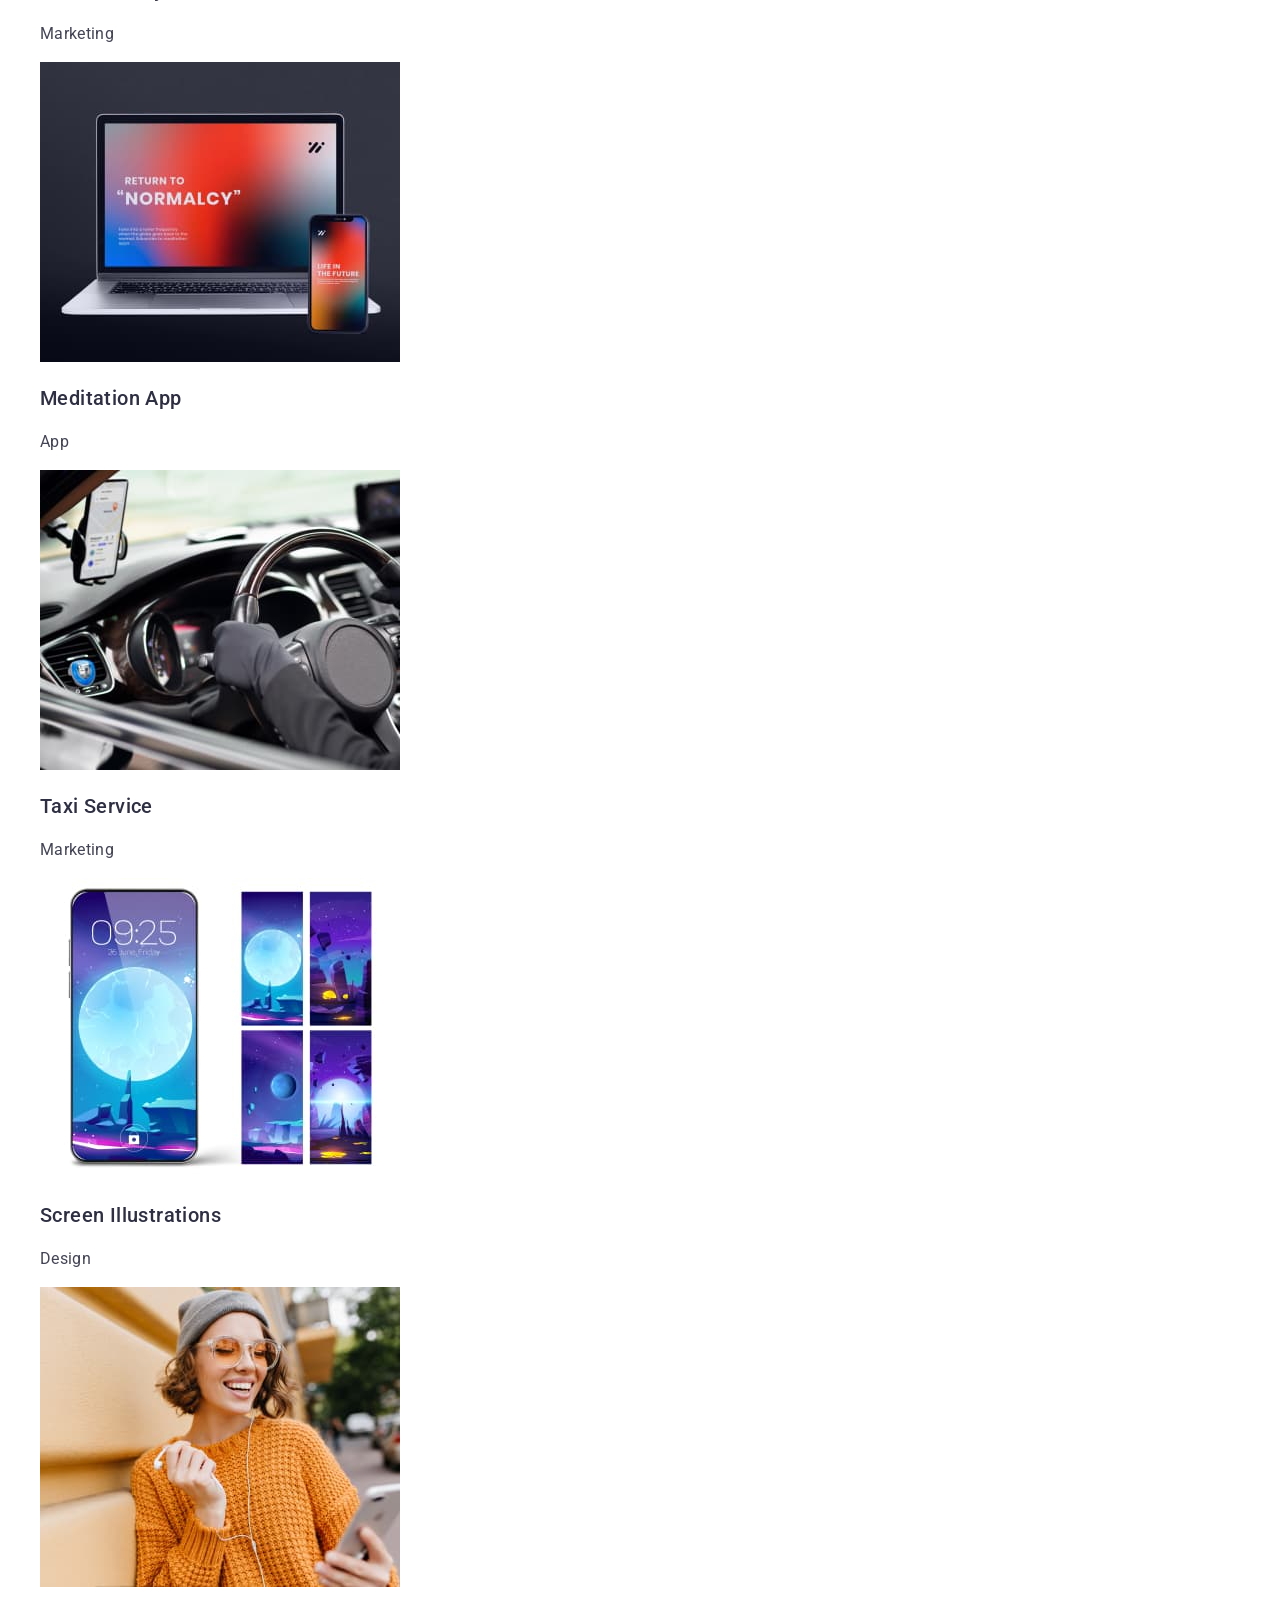
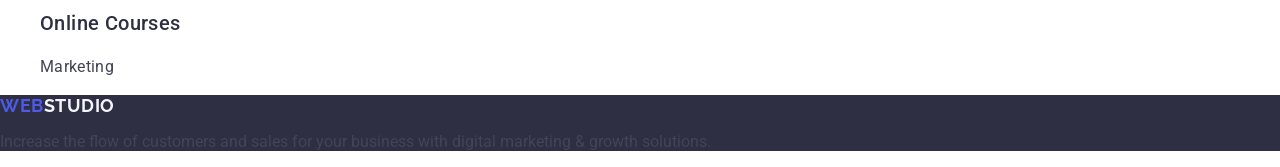
==== commit be70ba84: "Portfolio-CSS" ====
--- a/index.html
+++ b/index.html
@@ -5,32 +5,39 @@
     <meta charset="UTF-8">
     <meta name="viewport" content="width=device-width, initial-scale=1.0">
     <title>WebStudio</title>
+    <link rel="preconnect" href="https://fonts.googleapis.com">
+    <link rel="preconnect" href="https://fonts.gstatic.com" crossorigin>
+    <link href="https://fonts.googleapis.com/css2?family=Raleway:wght@700&family=Roboto:wght@400;500;700&display=swap"
+        rel="stylesheet">
+    <link rel="stylesheet"
+        href="https://cdnjs.cloudflare.com/ajax/libs/modern-normalize/3.0.0/modern-normalize.min.css">
+    <link rel="stylesheet" href="./CSS/styles.css">
 </head>
 
 <body>
     <!--Navigation-->
-    <header>
-        <nav>
-            <a href="./index.html">WebStudio</a>
-            <ul>
-                <li>
-                    <a href="">Studio</a>
+    <header class="page-header">
+        <nav class="header-nav">
+            <a class="logo header-logo" href="./index.html">Web<span class="logo-color">Studio</span></a>
+            <ul class="nav-list">
+                <li class="nav-item">
+                    <a class="nav-link" href="./index.html">Studio</a>
                 </li>
-                <li>
-                    <a href="">Portfolio</a>
+                <li class="nav-item">
+                    <a class="nav-link" href="">Portfolio</a>
                 </li>
-                <li>
-                    <a href="">Contacts</a>
+                <li class="nav-item">
+                    <a class="nav-link" href="">Contacts</a>
                 </li>
             </ul>
         </nav>
-        <address>
-            <ul>
-                <li>
-                    <a href="mailto:info@devstudio.com">info@devstudio.com</a>
+        <address class="contacts">
+            <ul class="contacts-list">
+                <li class="contacts-item">
+                    <a class="contacts-link" href="mailto:info@devstudio.com">info@devstudio.com</a>
                 </li>
-                <li>
-                    <a href="tel:+110001111111">+11 (000) 111-11-11</a>
+                <li class="contacts-item">
+                    <a class="contacts-link" href="tel:+110001111111">+11 (000) 111-11-11</a>
                 </li>
             </ul>
         </address>
@@ -38,37 +45,37 @@
 
     <main>
         <!--Hero section-->
-        <section>
-            <h1>Effective Solutions for Your Business</h1>
-            <button type="button">Order Service</button>
+        <section class="hero">
+            <h1 class="hero-title">Effective Solutions for Your Business</h1>
+            <button class="hero-button" type="button">Order Service</button>
         </section>
         <!--Benefits section-->
-        <section>
-            <h2>Benefits</h2>
-            <ul>
-                <li>
-                    <h3>Strategy</h3>
-                    <p>Our goal is to identify the business
+        <section class="benefits">
+            <h2 class="section-title">Benefits</h2>
+            <ul class="benefits-list">
+                <li class="benefits-item">
+                    <h3 class="benefits-item-title">Strategy</h3>
+                    <p class="benefits-item-text">Our goal is to identify the business
                         problem to walk away with the perfect and creative solution.
                     </p>
                 </li>
-                <li>
-                    <h3>Punctuality</h3>
-                    <p>Bring the key message to the brand's audience
+                <li class="benefits-item">
+                    <h3 class="benefits-item-title">Punctuality</h3>
+                    <p class="benefits-item-text">Bring the key message to the brand's audience
                         for the best price within the shortest possible
                         time.
                     </p>
                 </li>
-                <li>
-                    <h3>Diligence</h3>
-                    <p>Research and confirm brands that present the strongest
+                <li class="benefits-item">
+                    <h3 class="benefits-item-title">Diligence</h3>
+                    <p class="benefits-item-text">Research and confirm brands that present the strongest
                         digital growth opportunities and minimize
                         risk.
                     </p>
                 </li>
-                <li>
-                    <h3>Technologies</h3>
-                    <p>Design practice focused on digital experiences.
+                <li class="benefits-item">
+                    <h3 class="benefits-item-title">Technologies</h3>
+                    <p class="benefits-item-text">Design practice focused on digital experiences.
                         We bring forth a deep passion for
                         problem-solving.
                     </p>
@@ -76,35 +83,71 @@
             </ul>
         </section>
         <!--Team section-->
-        <section>
-            <h2>Our Team</h2>
-            <ul>
-                <li>
-                    <img src="./images/mark.jpg" alt="worker Mark" width="264" height="260">
-                    <h3>Mark Guerrero</h3>
-                    <p>Product Designer</p>
+        <section class="team">
+            <h2 class="section-title">Our Team</h2>
+            <ul class="team-list">
+                <li class="team-item">
+                    <img class="team-item-img" src="./images/mark.jpg" alt="worker Mark" width="264" height="260">
+                    <h3 class="team-item-title">Mark Guerrero</h3>
+                    <p class="team-item-text">Product Designer</p>
                 </li>
-                <li>
-                    <img src="./images/tom.jpg" alt="worker Tom" width="264" height="260">
-                    <h3>Tom Ford</h3>
-                    <p>Frontend Developer</p>
+                <li class="team-item">
+                    <img class="team-item-img" src="./images/tom.jpg" alt="worker Tom" width="264" height="260">
+                    <h3 class="team-item-title">Tom Ford</h3>
+                    <p class="team-item-text">Frontend Developer</p>
                 </li>
-                <li>
-                    <img src="./images/camila.jpg" alt="worker Camila" width="264" height="260">
-                    <h3>Camila Garcia</h3>
-                    <p>Marketing</p>
+                <li class="team-item">
+                    <img class="team-item-img" src="./images/camila.jpg" alt="worker Camila" width="264" height="260">
+                    <h3 class="team-item-title">Camila Garcia</h3>
+                    <p class="team-item-text">Marketing</p>
                 </li>
-                <li>
-                    <img src="./images/daniel.jpg" alt="worker Daniel" width="264" height="260">
-                    <h3>Daniel Wilson</h3>
-                    <p>UI Designer</p>
+                <li class="team-item">
+                    <img class="team-item-img" src="./images/daniel.jpg" alt="worker Daniel" width="264" height="260">
+                    <h3 class="team-item-title">Daniel Wilson</h3>
+                    <p class="team-item-text">UI Designer</p>
+                </li>
+            </ul>
+        </section>
+        <!--Portfolio section-->
+        <section class="portfolio">
+            <h2 class="section-title">Our Portfolio</h2>
+            <ul class="portfolio-list">
+                <li class="portfolio-item">
+                    <img class="portfolio-item-img" src="./images/bankingapp.jpg" alt="">
+                    <h3 class="portfolio-item-title">Banking App</h3>
+                    <p class="portfolio-item-text">App</p>
+                </li>
+                <li class="portfolio-item">
+                    <img class="portfolio-item-img" src="./images/cashlesspayment.jpg" alt="">
+                    <h3 class="portfolio-item-title">Cashless Payment</h3>
+                    <p class="portfolio-item-text">Marketing</p>
+                </li>
+                <li class="portfolio-item">
+                    <img class="portfolio-item-img" src="./images/meditationapp.jpg" alt="">
+                    <h3 class="portfolio-item-title">Meditation App</h3>
+                    <p class="portfolio-item-text">App</p>
+                </li>
+                <li class="portfolio-item">
+                    <img class="portfolio-item-img" src="./images/taxiservice.jpg" alt="">
+                    <h3 class="portfolio-item-title">Taxi Service</h3>
+                    <p class="portfolio-item-text">Marketing</p>
+                </li>
+                <li class="portfolio-item">
+                    <img class="portfolio-item-img" src="./images/screenillustrations.jpg" alt="">
+                    <h3 class="portfolio-item-title">Screen Illustrations</h3>
+                    <p class="portfolio-item-text">Design</p>
+                </li>
+                <li class="portfolio-item">
+                    <img class="portfolio-item-img" src="./images/onlinecourses.jpg" alt="">
+                    <h3 class="portfolio-item-title">Online Courses</h3>
+                    <p class="portfolio-item-text">Marketing</p>
                 </li>
             </ul>
         </section>
     </main>
 
-    <footer>
-        <a href="./index.html">WebStudio</a>
+    <footer class="page-footer">
+        <a class="logo footer-logo" href="./index.html">Web<span class="logo-color">Studio</span></a>
         <p>Increase the flow of customers and sales for your business
             with digital marketing & growth solutions.
         </p>
--- a/CSS/styles.css
+++ b/CSS/styles.css
@@ -0,0 +1,136 @@
+ul,
+ol {
+    list-style-type: none;
+}
+a {
+    text-decoration: none;
+    color: inherit;
+}
+button {
+    cursor: pointer;
+}
+body {
+    font-family: "Roboto", sans-serif;
+    color: #434455;
+    background-color: #fff;
+}
+/*=============HEADER STYLES==========*/
+.logo {
+    font-family: "Raleway", sans-serif;
+    font-weight: 700;
+    font-size: 18px;
+    line-height: 1.17;
+    letter-spacing: 0.03em;
+    text-transform: uppercase;
+    color: #4d5ae5;
+}
+.header-logo .logo-color {
+    color: #2e2f42;
+}
+.nav-link {
+    font-weight: 500;
+    font-size: 16px;
+    line-height: 1.5;
+    letter-spacing: 0.02em;
+    color: #2e2f42;
+}
+.nav-link:hover,
+.nav-link:focus,
+.contacts-link:hover,
+.contacts-link:focus {
+    color: #404bbf;
+}
+.contacts {
+    font-style: normal;
+}
+.contacts-link {
+    font-size: 16px;
+    line-height: 1.5;
+    letter-spacing: 0.02em;
+    color: #434455;
+}
+/*============/HEADER STYLES==========*/
+
+/*=============MAIN STYLES============*/
+.section-title {
+    font-weight: 700;
+    font-size: 36px;
+    line-height: 1.11;
+    letter-spacing: 0.02em;
+    text-align: center;
+    color: #2e2f42;
+}
+.hero {
+    background-color: #2e2f42;
+}
+.hero-title {
+    font-weight: 700;
+    font-size: 56px;
+    line-height: 1.07;
+    letter-spacing: 0.02em;
+    text-align: center;
+    color: #fff;
+}
+.hero-button {
+    font-weight: 500;
+    font-size: 16px;
+    line-height: 1.5;
+    letter-spacing: 0.04em;
+    color: #fff;
+    background-color: #4d5ae5;
+}
+.hero-button:hover,
+.hero-button:focus {
+    background-color: #404bbf;
+}
+.benefits-item-title {
+    font-weight: 500;
+    font-size: 20px;
+    line-height: 1.2;
+    letter-spacing: 0.02em;
+    color: #2e2f42;
+}
+.benefits-item-text {
+    font-size: 16px;
+    line-height: 1.5;
+    letter-spacing: 0.02em;
+    color: #434455;
+}
+.team-item-title {
+    font-weight: 500;
+    font-size: 20px;
+    line-height: 1.2;
+    letter-spacing: 0.02em;
+    text-align: center;
+    color: #2e2f42;
+}
+.team-item-text {
+    font-size: 16px;
+    line-height: 1.5;
+    letter-spacing: 0.02em;
+    text-align: center;
+    color: #434455;
+}
+.portfolio-item-title {
+    font-weight: 500;
+    font-size: 20px;
+    line-height: 1.2;
+    letter-spacing: 0.02em;
+    color: #2e2f42;
+}
+.portfolio-item-text {
+    font-size: 16px;
+    line-height: 1.5;
+    letter-spacing: 0.02em;
+    color: #434455;
+}
+/*============/MAIN STYLES============*/
+
+/*=============FOOTER STYLES==========*/
+.page-footer {
+    background-color: #2e2f42;
+}
+.footer-logo .logo-color {
+    color: #f4f4fd;
+}
+/*============/FOOTER STYLES==========*/
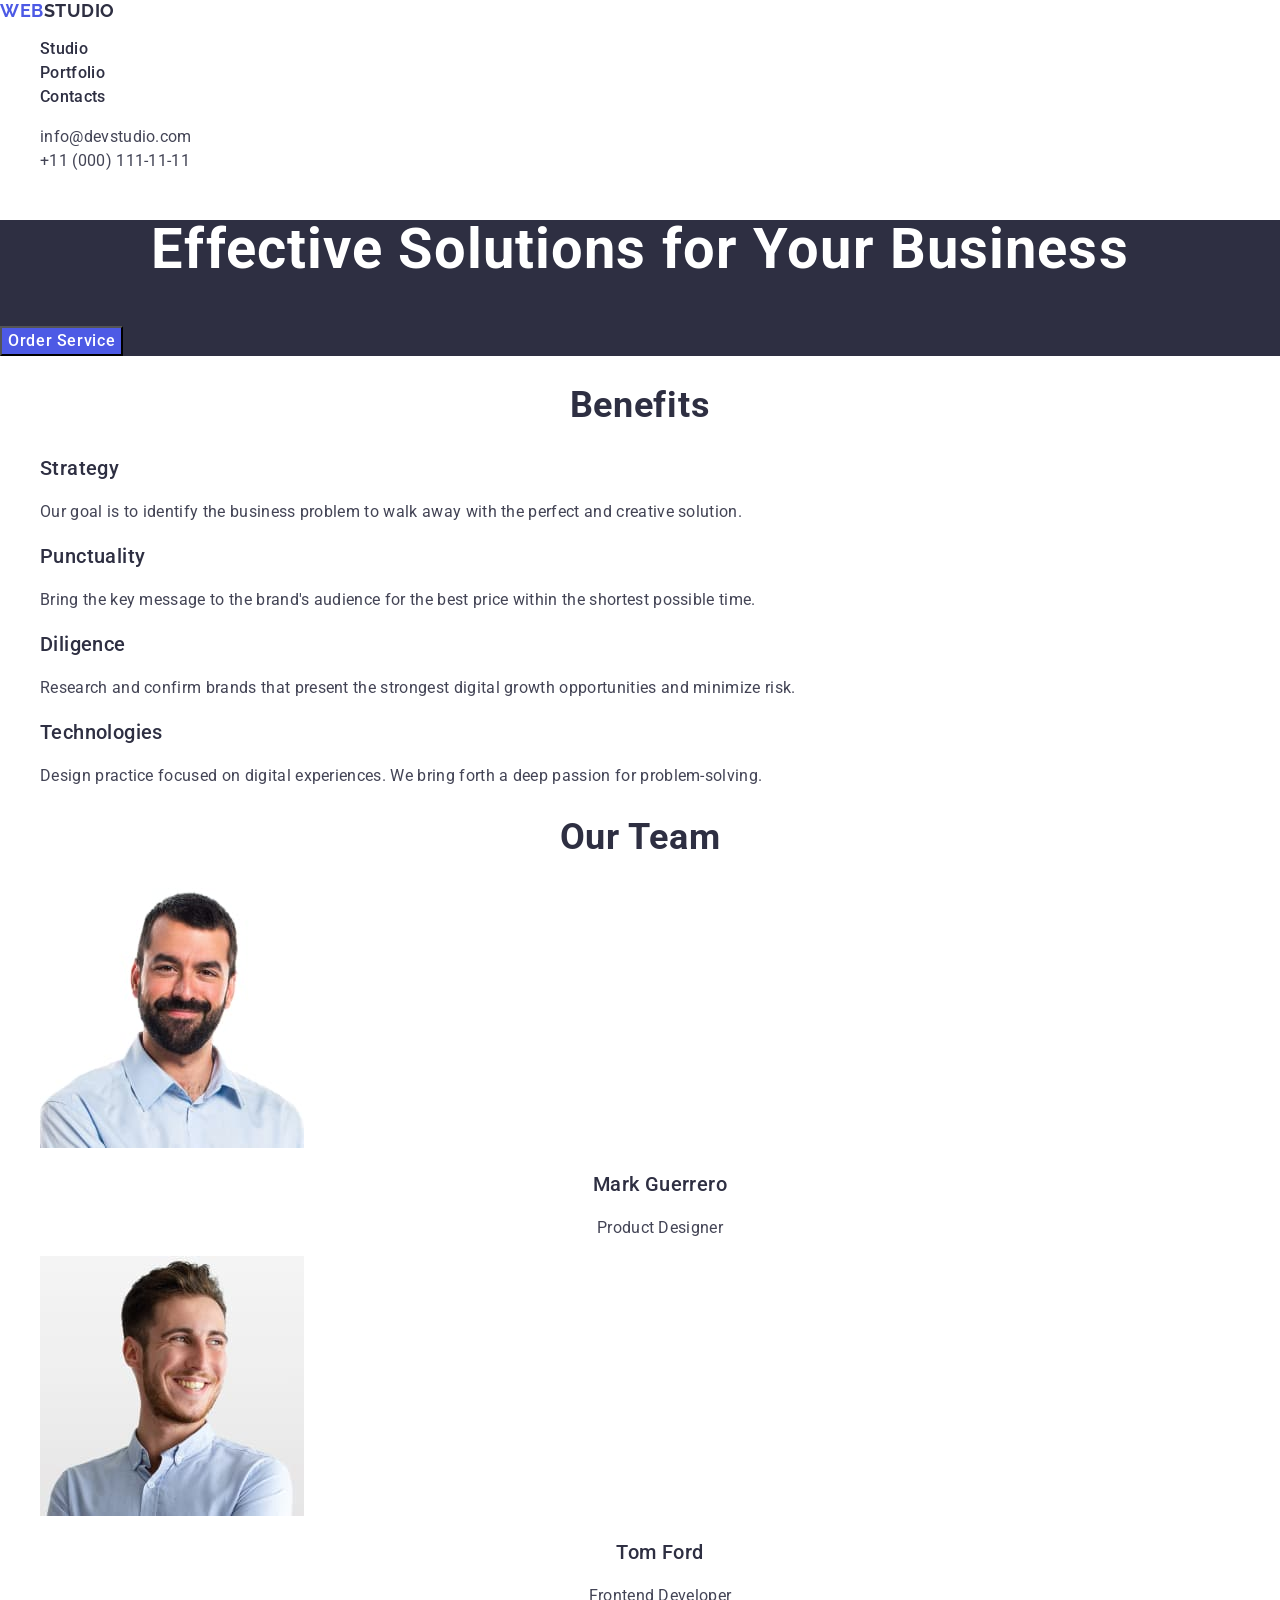
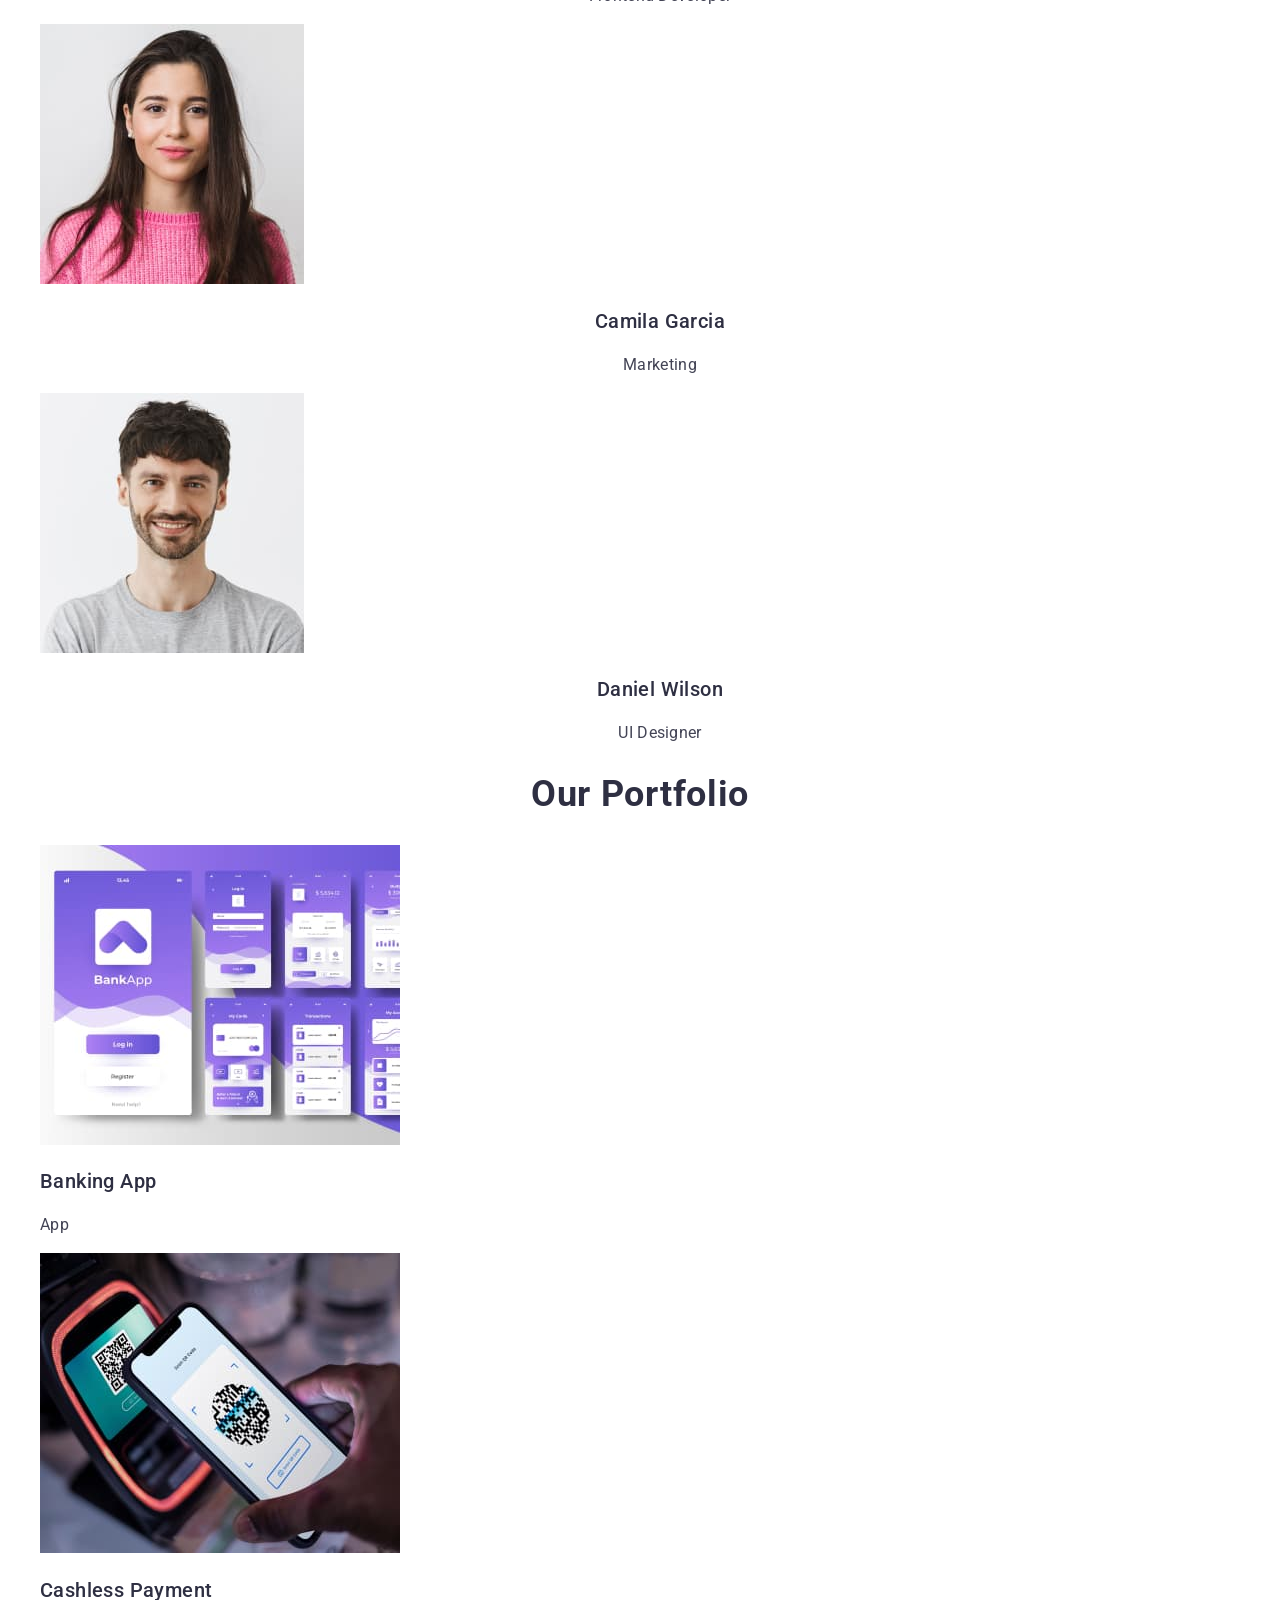
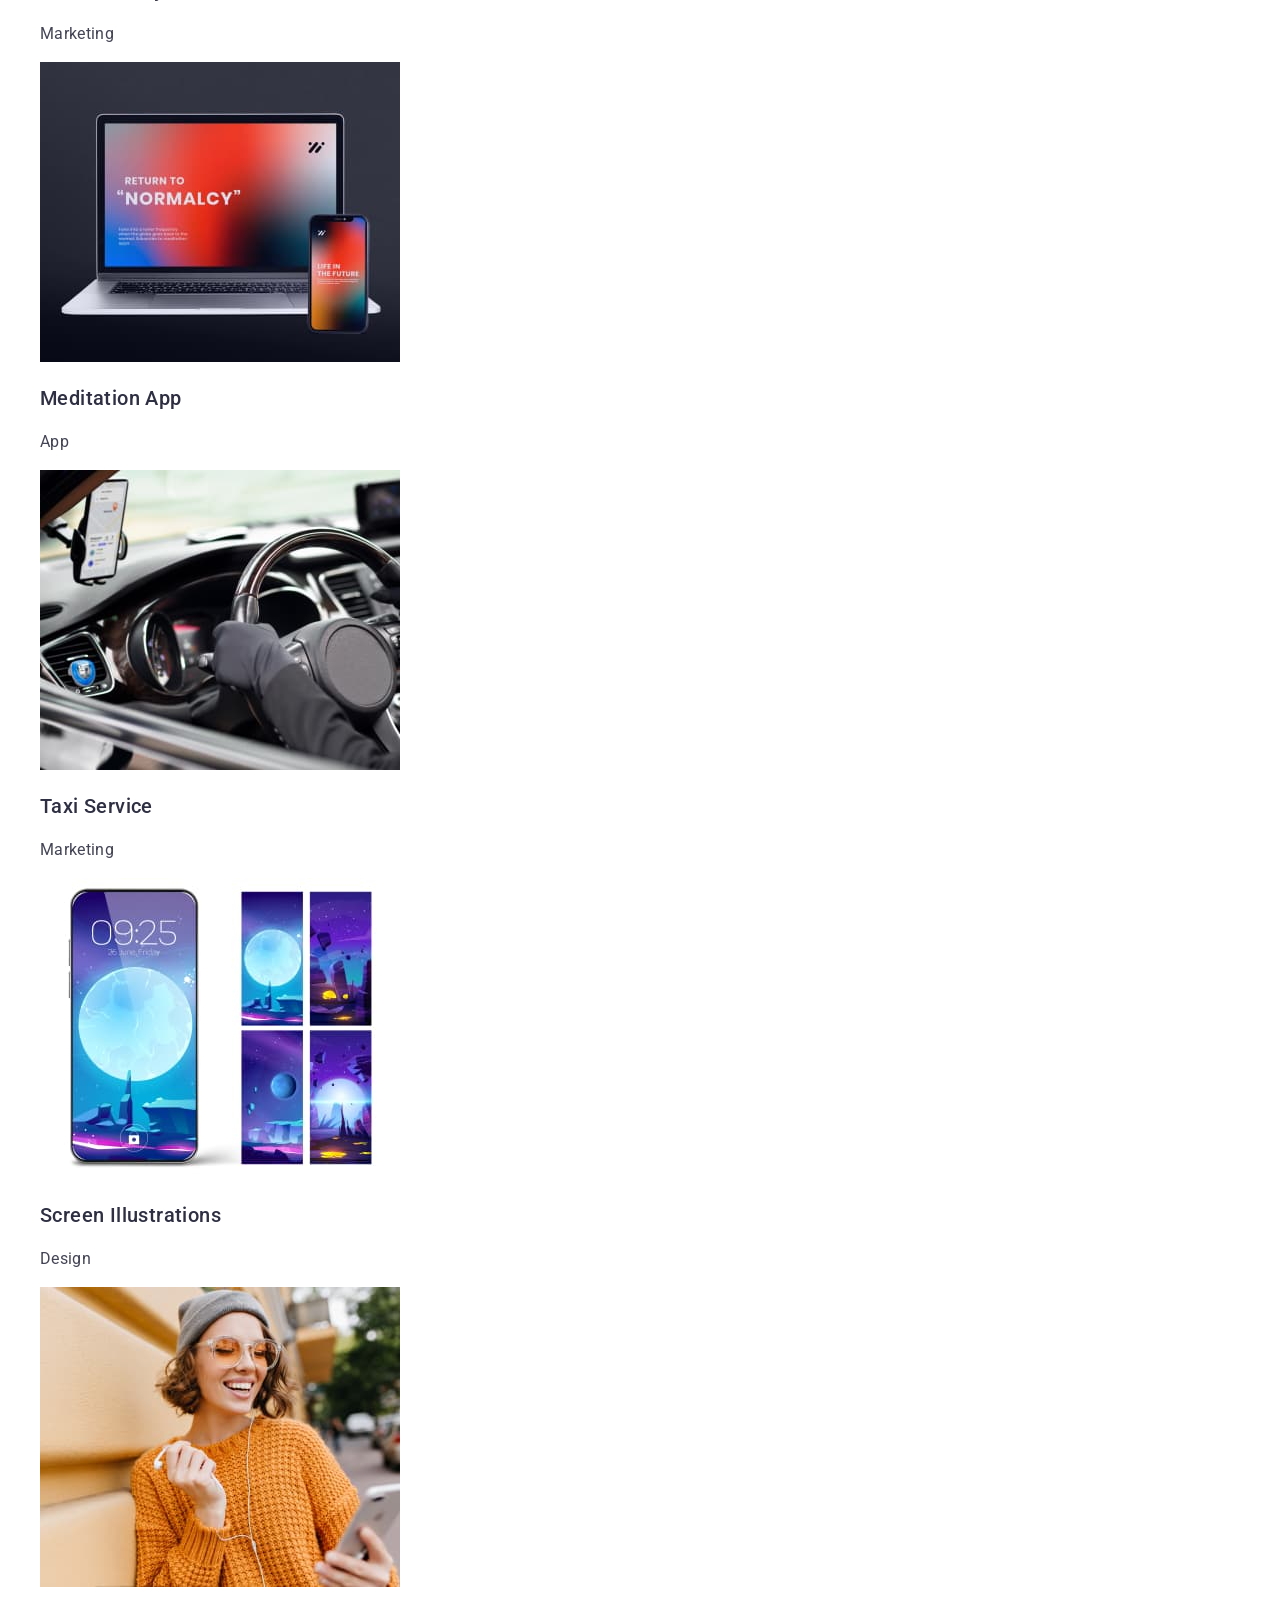
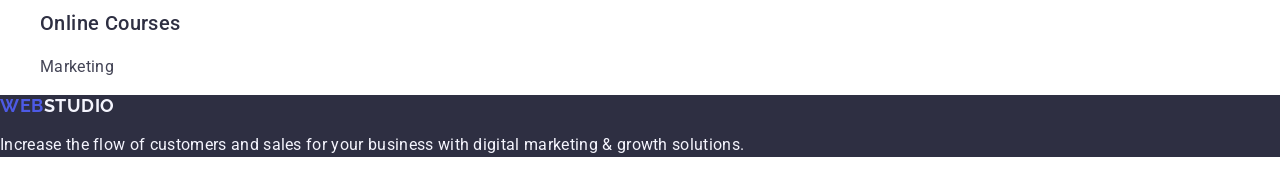
==== commit a75e3f81: "CCS" ====
--- a/index.html
+++ b/index.html
@@ -113,32 +113,33 @@
             <h2 class="section-title">Our Portfolio</h2>
             <ul class="portfolio-list">
                 <li class="portfolio-item">
-                    <img class="portfolio-item-img" src="./images/bankingapp.jpg" alt="">
+                    <img class="portfolio-item-img" src="./images/bankingapp.jpg" alt="" width="360" height="300">
                     <h3 class="portfolio-item-title">Banking App</h3>
                     <p class="portfolio-item-text">App</p>
                 </li>
                 <li class="portfolio-item">
-                    <img class="portfolio-item-img" src="./images/cashlesspayment.jpg" alt="">
+                    <img class="portfolio-item-img" src="./images/cashlesspayment.jpg" alt="" width="360" height="300">
                     <h3 class="portfolio-item-title">Cashless Payment</h3>
                     <p class="portfolio-item-text">Marketing</p>
                 </li>
                 <li class="portfolio-item">
-                    <img class="portfolio-item-img" src="./images/meditationapp.jpg" alt="">
+                    <img class="portfolio-item-img" src="./images/meditationapp.jpg" alt="" width="360" height="300">
                     <h3 class="portfolio-item-title">Meditation App</h3>
                     <p class="portfolio-item-text">App</p>
                 </li>
                 <li class="portfolio-item">
-                    <img class="portfolio-item-img" src="./images/taxiservice.jpg" alt="">
+                    <img class="portfolio-item-img" src="./images/taxiservice.jpg" alt="" width="360" height="300">
                     <h3 class="portfolio-item-title">Taxi Service</h3>
                     <p class="portfolio-item-text">Marketing</p>
                 </li>
                 <li class="portfolio-item">
-                    <img class="portfolio-item-img" src="./images/screenillustrations.jpg" alt="">
+                    <img class="portfolio-item-img" src="./images/screenillustrations.jpg" alt="" width="360"
+                        height="300">
                     <h3 class="portfolio-item-title">Screen Illustrations</h3>
                     <p class="portfolio-item-text">Design</p>
                 </li>
                 <li class="portfolio-item">
-                    <img class="portfolio-item-img" src="./images/onlinecourses.jpg" alt="">
+                    <img class="portfolio-item-img" src="./images/onlinecourses.jpg" alt="" width="360" height="300">
                     <h3 class="portfolio-item-title">Online Courses</h3>
                     <p class="portfolio-item-text">Marketing</p>
                 </li>
@@ -148,7 +149,7 @@
 
     <footer class="page-footer">
         <a class="logo footer-logo" href="./index.html">Web<span class="logo-color">Studio</span></a>
-        <p>Increase the flow of customers and sales for your business
+        <p class="footer-text">Increase the flow of customers and sales for your business
             with digital marketing & growth solutions.
         </p>
     </footer>
--- a/CSS/styles.css
+++ b/CSS/styles.css
@@ -133,4 +133,10 @@
 .footer-logo .logo-color {
     color: #f4f4fd;
 }
+.footer-text {
+    font-size: 16px;
+    line-height: 1.5;
+    letter-spacing: 0.02em;
+    color: #f4f4fd;
+}
 /*============/FOOTER STYLES==========*/
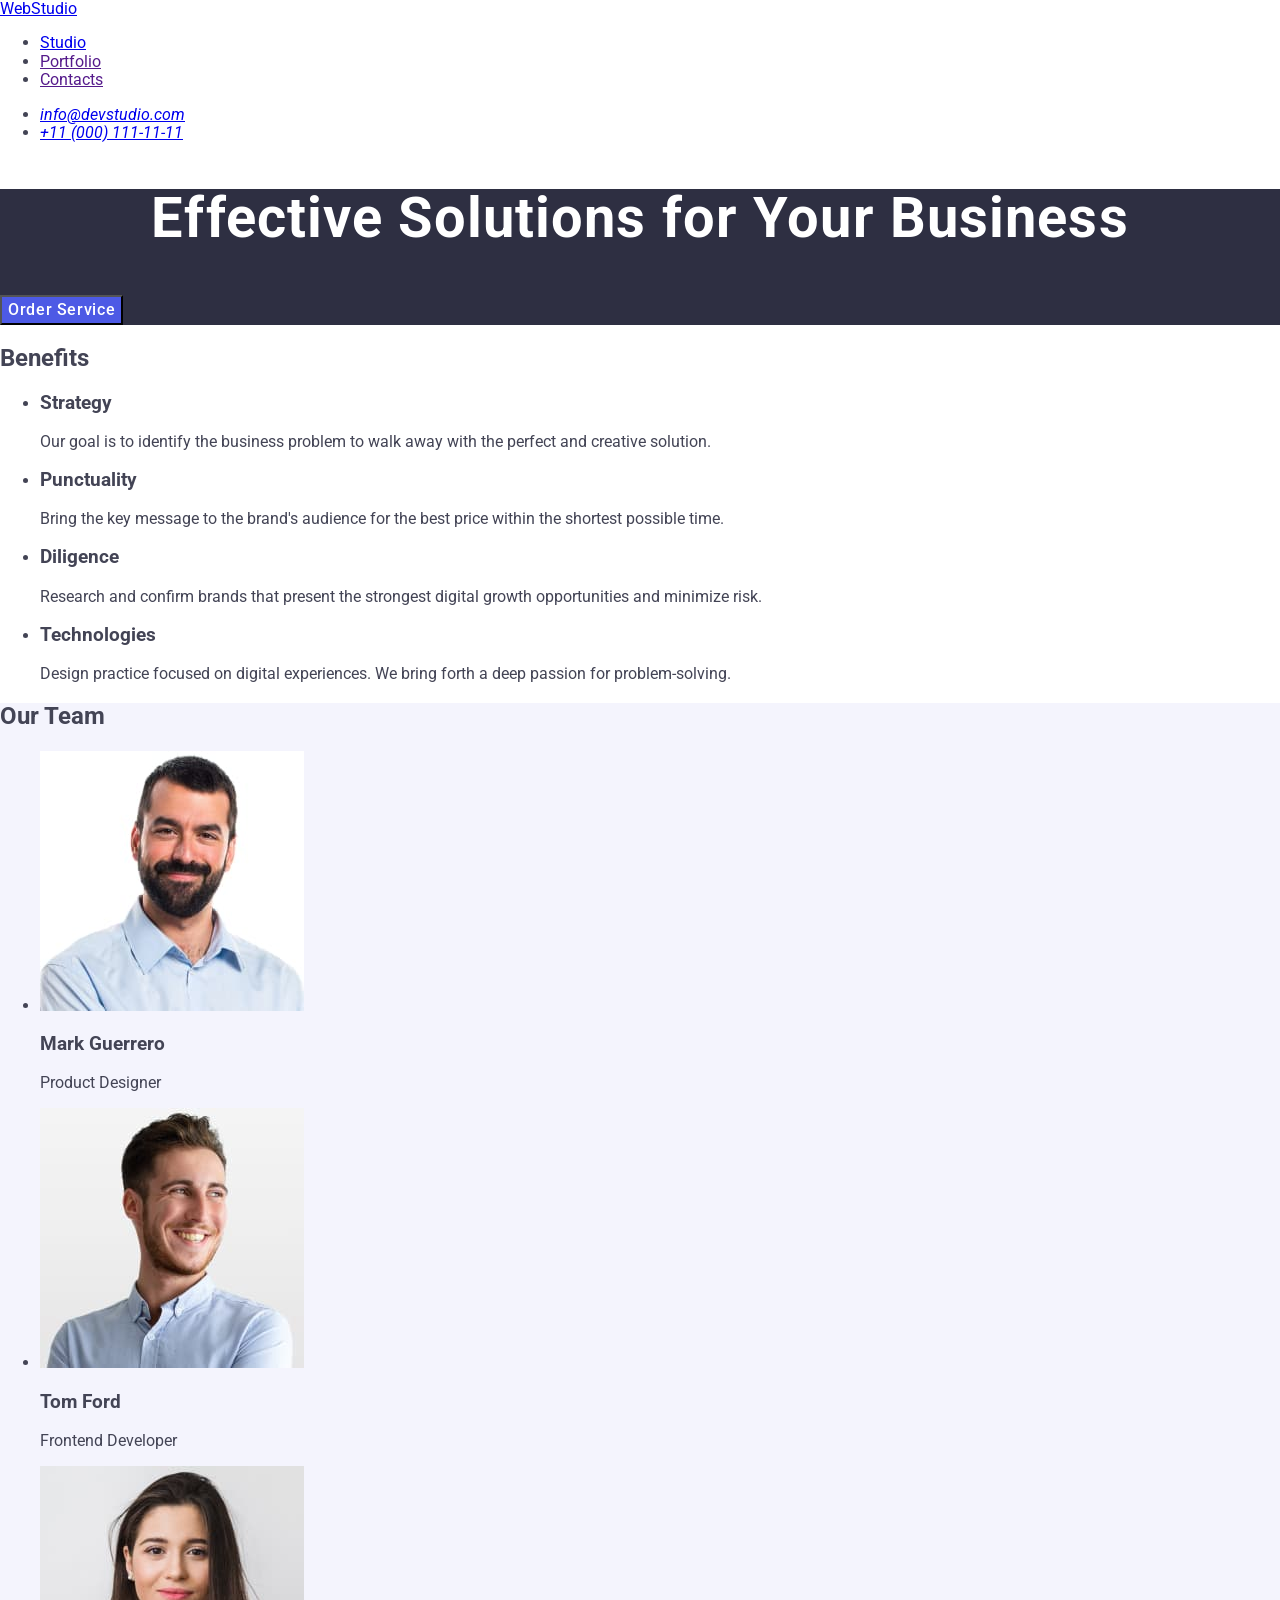
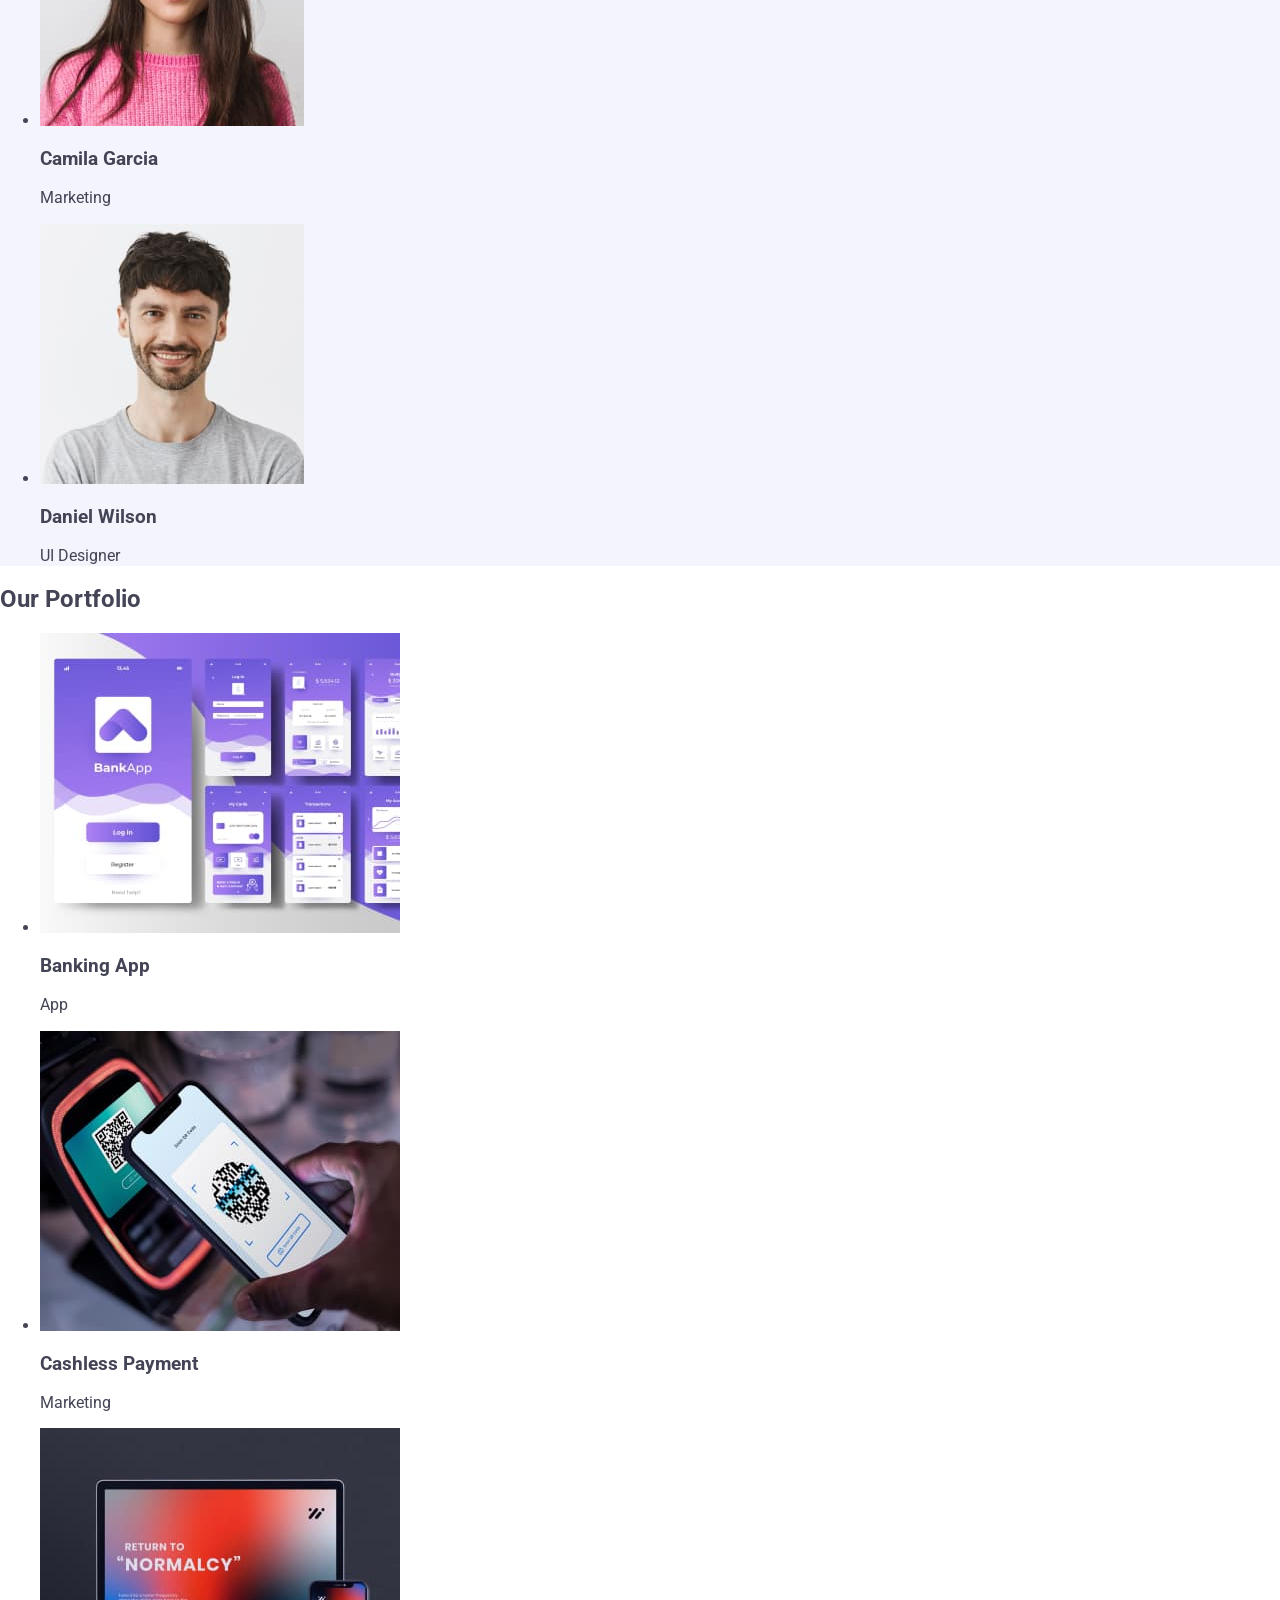
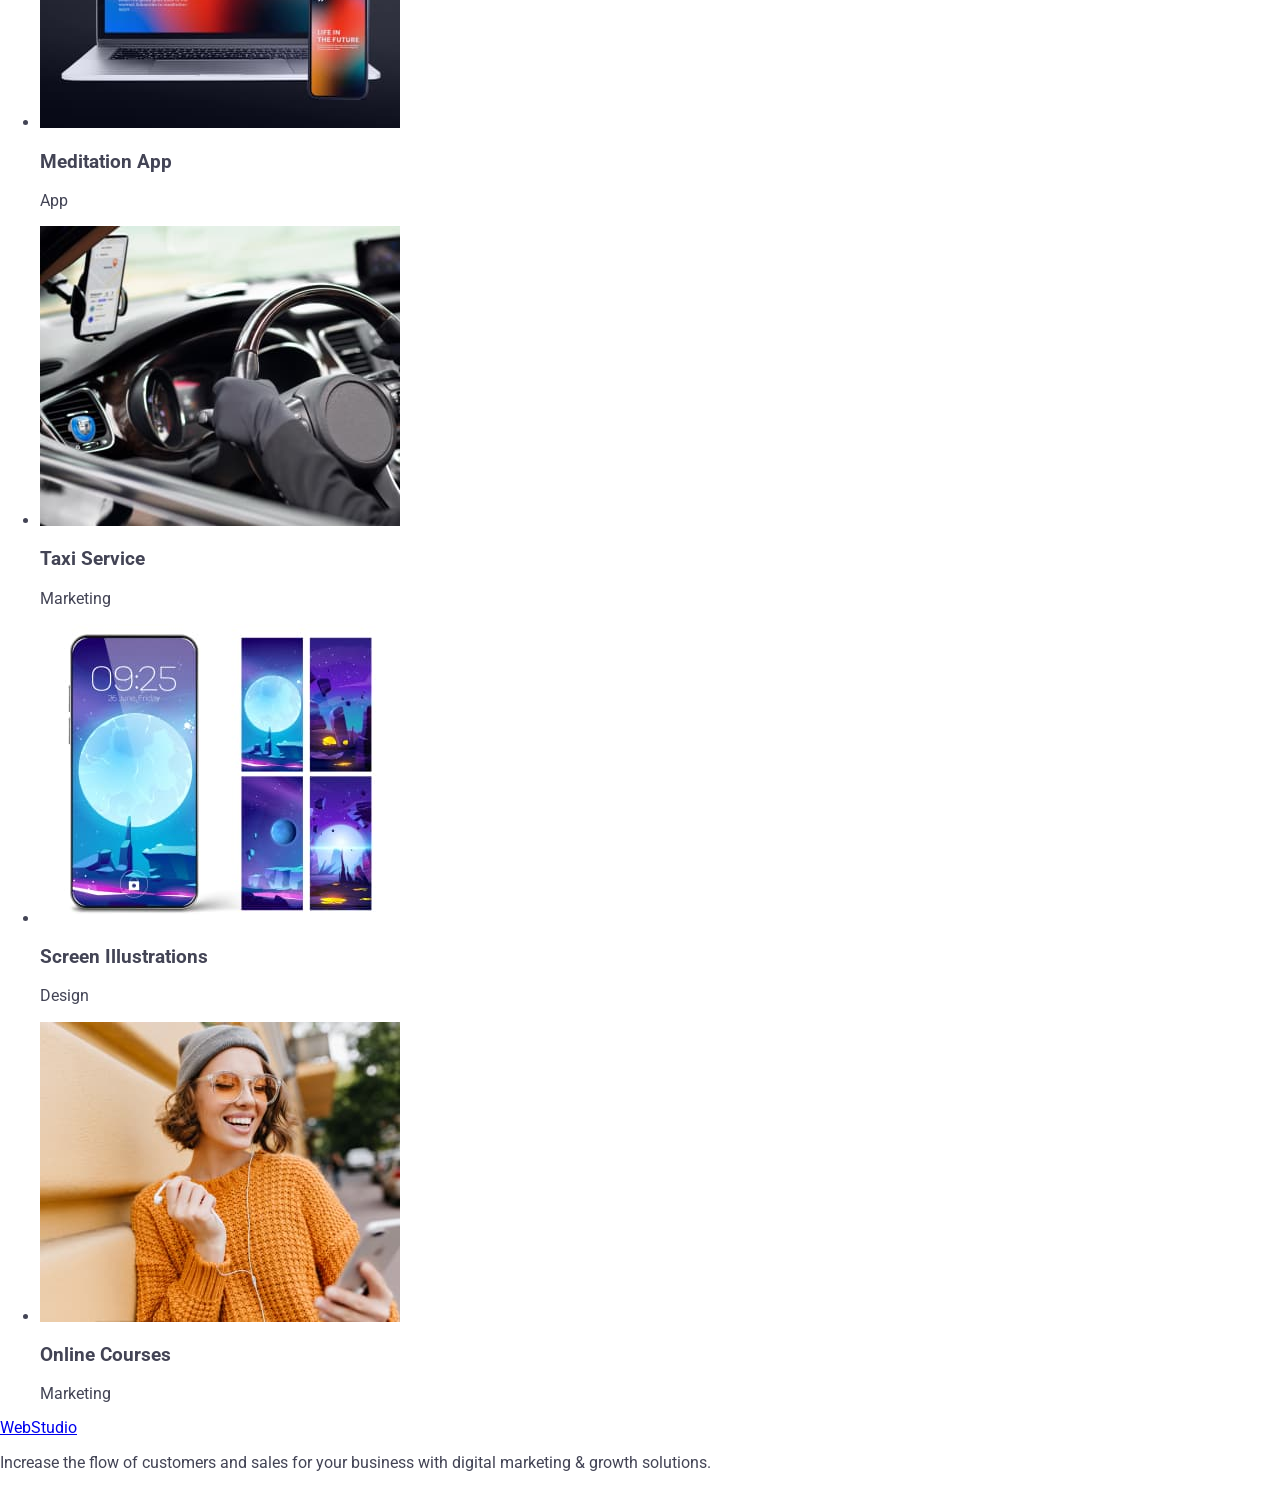
==== commit 5053607a: "edits" ====
--- a/index.html
+++ b/index.html
@@ -11,7 +11,7 @@
         rel="stylesheet">
     <link rel="stylesheet"
         href="https://cdnjs.cloudflare.com/ajax/libs/modern-normalize/3.0.0/modern-normalize.min.css">
-    <link rel="stylesheet" href="./CSS/styles.css">
+    <link rel="stylesheet" href="./css/styles.css">
 </head>
 
 <body>
@@ -113,33 +113,38 @@
             <h2 class="section-title">Our Portfolio</h2>
             <ul class="portfolio-list">
                 <li class="portfolio-item">
-                    <img class="portfolio-item-img" src="./images/bankingapp.jpg" alt="" width="360" height="300">
+                    <img class="portfolio-item-img" src="./images/bankingapp.jpg" alt="banking app design" width="360"
+                        height="300">
                     <h3 class="portfolio-item-title">Banking App</h3>
                     <p class="portfolio-item-text">App</p>
                 </li>
                 <li class="portfolio-item">
-                    <img class="portfolio-item-img" src="./images/cashlesspayment.jpg" alt="" width="360" height="300">
+                    <img class="portfolio-item-img" src="./images/cashlesspayment.jpg" alt="payment using qr code"
+                        width="360" height="300">
                     <h3 class="portfolio-item-title">Cashless Payment</h3>
                     <p class="portfolio-item-text">Marketing</p>
                 </li>
                 <li class="portfolio-item">
-                    <img class="portfolio-item-img" src="./images/meditationapp.jpg" alt="" width="360" height="300">
+                    <img class="portfolio-item-img" src="./images/meditationapp.jpg" alt="laptop and phone" width="360"
+                        height="300">
                     <h3 class="portfolio-item-title">Meditation App</h3>
                     <p class="portfolio-item-text">App</p>
                 </li>
                 <li class="portfolio-item">
-                    <img class="portfolio-item-img" src="./images/taxiservice.jpg" alt="" width="360" height="300">
+                    <img class="portfolio-item-img" src="./images/taxiservice.jpg" alt="car interior" width="360"
+                        height="300">
                     <h3 class="portfolio-item-title">Taxi Service</h3>
                     <p class="portfolio-item-text">Marketing</p>
                 </li>
                 <li class="portfolio-item">
-                    <img class="portfolio-item-img" src="./images/screenillustrations.jpg" alt="" width="360"
-                        height="300">
+                    <img class="portfolio-item-img" src="./images/screenillustrations.jpg" alt="phone home screen"
+                        width="360" height="300">
                     <h3 class="portfolio-item-title">Screen Illustrations</h3>
                     <p class="portfolio-item-text">Design</p>
                 </li>
                 <li class="portfolio-item">
-                    <img class="portfolio-item-img" src="./images/onlinecourses.jpg" alt="" width="360" height="300">
+                    <img class="portfolio-item-img" src="./images/onlinecourses.jpg"
+                        alt="girl with headphones and a phone in her hands" width="360" height="300">
                     <h3 class="portfolio-item-title">Online Courses</h3>
                     <p class="portfolio-item-text">Marketing</p>
                 </li>
--- a/css/styles.css
+++ b/css/styles.css
@@ -0,0 +1,228 @@
+:root {
+     --main-text-color: #434455;
+     --secondary-text-color: #2E2F42;
+     --main-bg-color: #FFF;
+     --secobdary-bg-color: #F4F4FD;
+     --main-focus-color: #4D5AE5;
+     --secondary-focus-color: #404BBF;
+}
+
+body {
+     font-family: 'Roboto', sans-serif;
+     background-color: var(--main-bg-color);
+     color: var(--main-text-color)
+}
+
+.link {
+     text-decoration: none;
+}
+
+.list {
+     list-style: none;
+}
+
+/* logo */
+
+.navigation-logo {
+      font-size: 18px;
+      font-family: 'Raleway', sans-serif;
+      font-weight: 800;
+      line-height: 1.17;
+      letter-spacing: 0.54px;
+      text-transform: uppercase;
+      color: var(--main-focus-color);
+}
+
+.logo-part {
+     color: var(--secondary-text-color);
+}
+
+/* Header navigation */
+
+.navigation-list .item-link {
+     font-size: 16px;
+     font-weight: 500;
+     line-height: 1.5;
+     letter-spacing: 0.02em;
+     color: var(--secondary-text-color);
+}
+
+.navigation-list .item-link:hover,
+.navigation-list .item-link:focus {
+     color: var(--secondary-focus-color);
+}
+
+.contacts-nav {
+     font-style: normal;
+}
+
+.contacts-list .item-link {
+      font-size: 16px;
+      line-height: 1.5;
+      letter-spacing: 0.02em;
+      color: var(--main-text-color);
+}
+
+.contacts-list .item-link:hover,
+.contacts-list .item-link:focus {
+     color: var(--secondary-focus-color);
+}
+
+/* Hero section */
+
+.hero {
+     background-color: var(--secondary-text-color);
+}
+
+.hero-title {
+      font-size: 56px;
+      font-weight: 700;
+      line-height: 1.07;
+      letter-spacing: 0.02em;
+      text-align: center;
+      color: var(--main-bg-color);
+}
+
+.hero-button {
+      font-size: 16px;
+      font-family: 'Roboto', sans-serif;
+      font-weight: 500;
+      line-height: 1.5;
+      letter-spacing: 0.04em;
+      background-color: var(--main-focus-color);
+      color: var(--main-bg-color);
+      cursor: pointer;
+}
+
+.hero-button:hover,
+.hero-button:focus {
+     background-color: var(--secondary-focus-color);
+}
+
+/* Features section */
+
+.features-list .item-title {
+      font-size: 20px;
+      font-family: Roboto;
+      font-weight: 500;
+      line-height: 1.2;
+      letter-spacing: 0.02em;
+      color: var(--secondary-text-color);
+}
+
+.features-list .item-text {
+      font-size: 16px;
+      line-height: 1.5;
+      letter-spacing: 0.02em;
+      color: var(--main-text-color);
+}
+
+/* Work section */
+
+.work-title {
+      font-size: 36px;
+      font-weight: 700;
+      line-height: 1.11;
+      letter-spacing: 0.02em;
+      text-transform: capitalize;
+      text-align: center;
+      color: var(--secondary-text-color);
+}
+
+/* Team section */
+
+.team {
+     background-color: var(--secobdary-bg-color);
+}
+
+.team-title {
+      font-size: 36px;
+      font-weight: 700;
+      line-height: 1.11;
+      letter-spacing: 0.02em;
+      text-transform: capitalize;
+      text-align: center;
+      color: var(--secondary-text-color);
+}
+
+.team-list .list-item {
+     background-color: var(--main-bg-color);
+}
+
+.team-list .item-title {
+      font-size: 20px;
+      font-weight: 500;
+      line-height: 1.2;
+      letter-spacing: 0.02em;
+      color: var(--secondary-text-color);
+}
+
+.team-list .item-text {
+      font-size: 16px;
+      line-height: 1.5;
+      letter-spacing: 0.02em;
+      color: var(--main-text-color);
+}
+
+/* Footer */
+
+.second-logo {
+     background-color: var(--secondary-text-color);
+}
+
+.second-logo-link {
+      font-size: 18px;
+      font-family: 'Raleway', sans-serif;
+      font-weight: 800;
+      line-height: 1.17;
+      letter-spacing: 0.03em;
+      text-transform: uppercase;
+      color: var(--main-focus-color);
+}
+
+.second-logo-part {
+     color: var(--secobdary-bg-color);
+}
+
+.second-logo-text {
+      font-size: 16px;
+      line-height: 1.5;
+      letter-spacing: 0.02em;
+      color: var(--secobdary-bg-color);
+}
+
+/* Portfolio services */
+
+.services-list .item-button {
+      font-size: 16px;
+      font-family: 'Roboto', sans-serif;
+      font-weight: 500;
+      line-height: 1.5;
+      letter-spacing: 0.04em;
+      color: var(--main-focus-color);
+      background-color: var(--secobdary-bg-color);
+      cursor: pointer;
+}
+
+.services-list .item-button:hover,
+.services-list .item-button:focus {
+     color: var(--main-bg-color);
+     background-color: var(--secondary-focus-color);
+}
+
+/* Images */
+
+.images-list .item-title {
+      font-size: 20px;
+      font-weight: 500;
+      line-height: 1.2;
+      letter-spacing: 0.02em;
+      color: var(--secondary-text-color);
+}
+
+.images-list .item-text {
+      font-size: 16px;
+      line-height: 1.5;
+      letter-spacing: 0.02em;
+      color: var(--main-text-color)
+}
